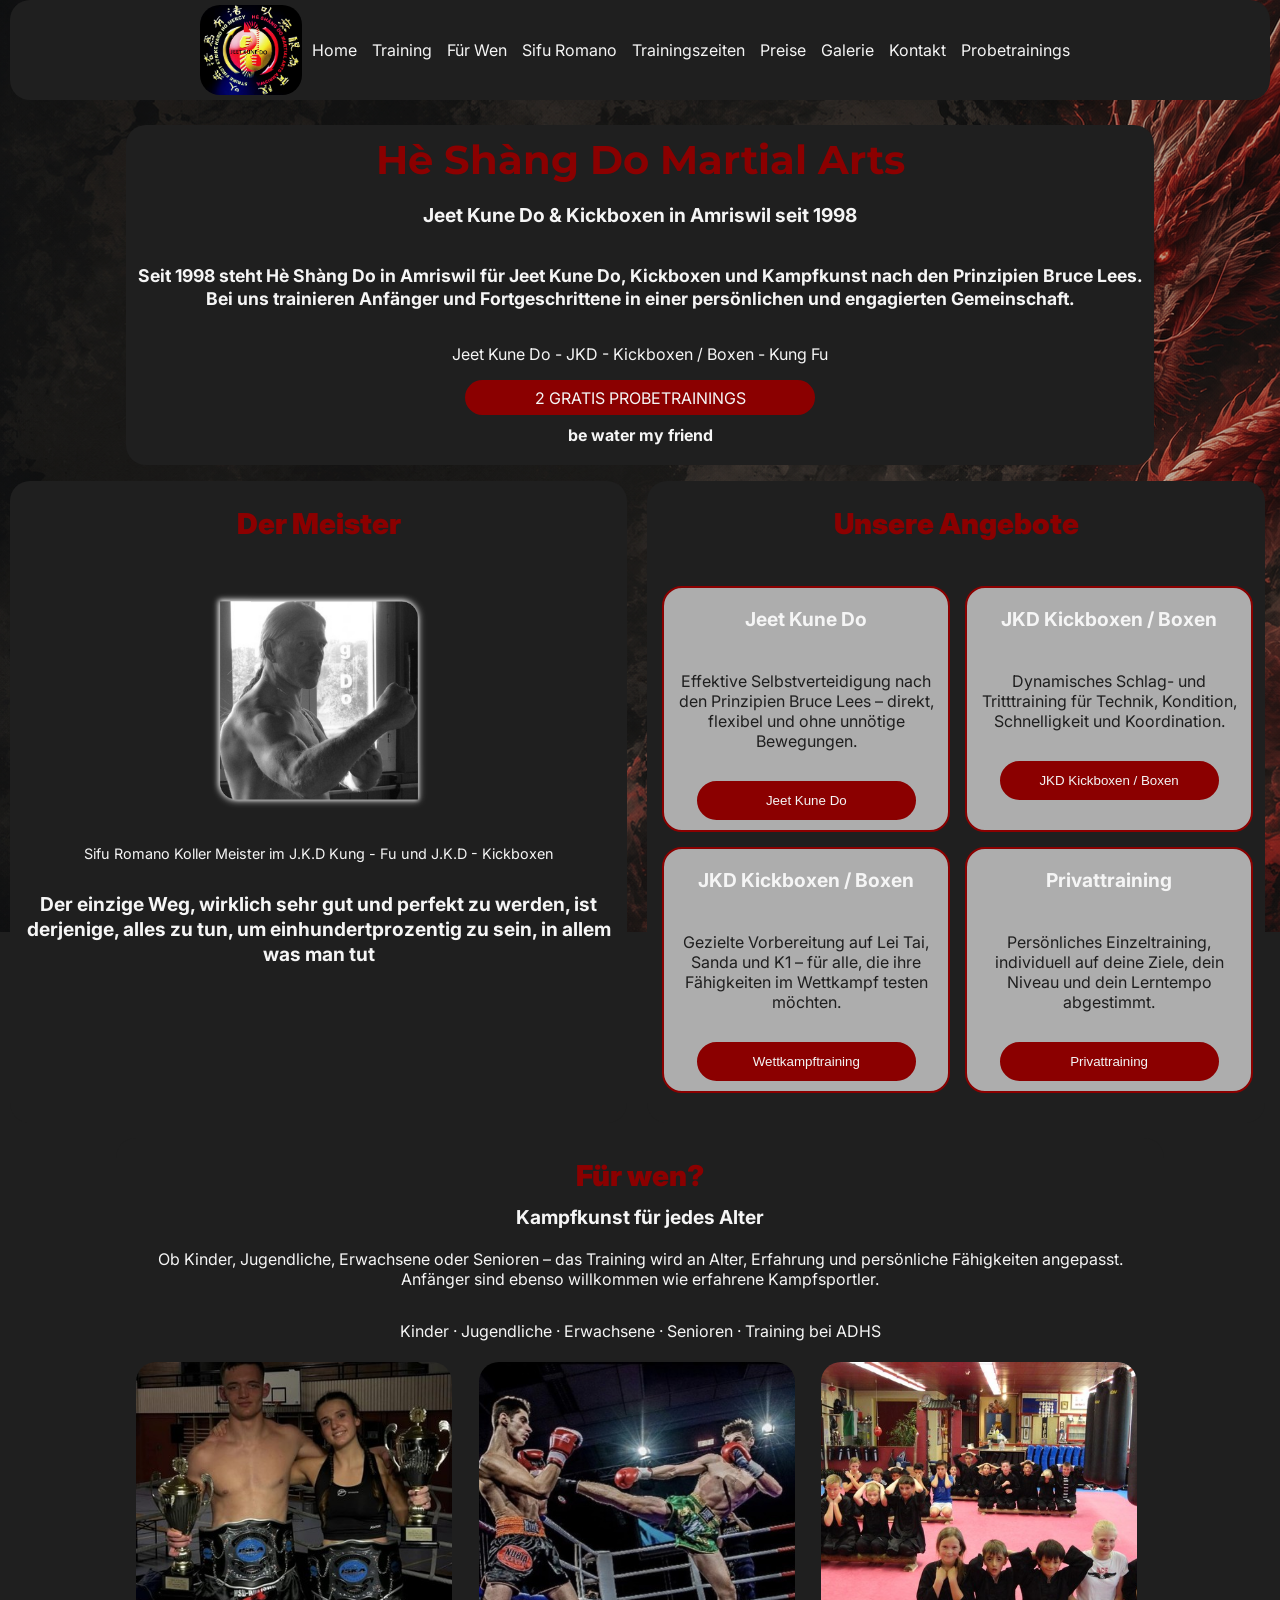
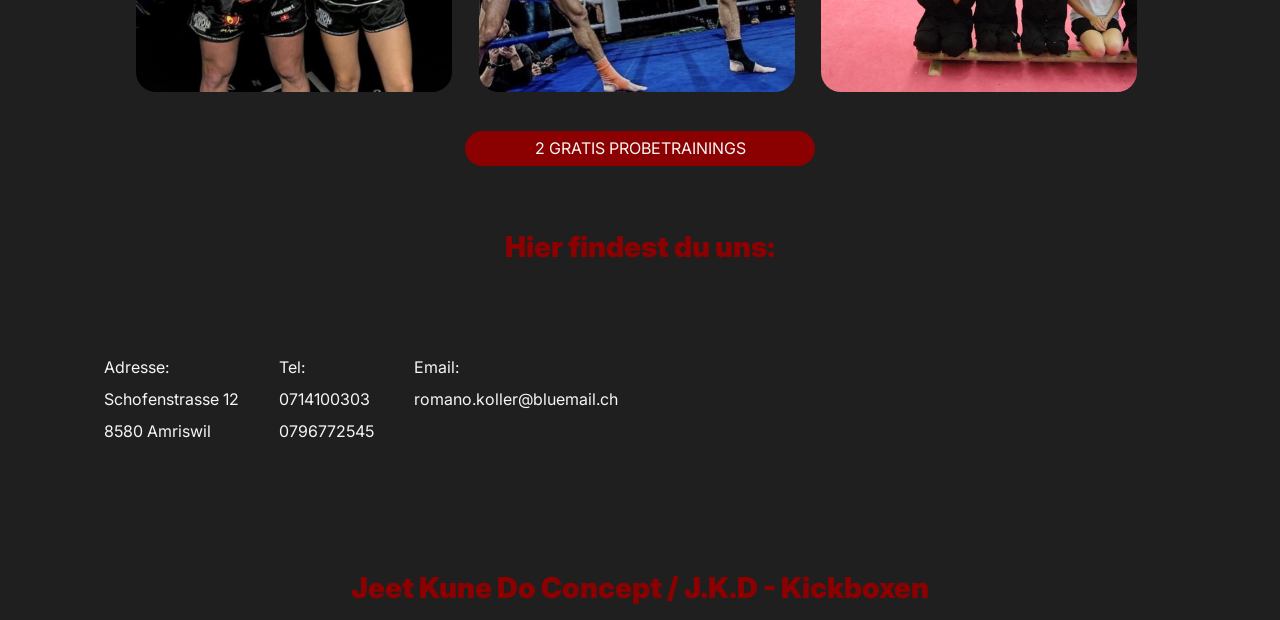
==== index.html @ 2250631b "fixed the z-axis alignement of the mobile version" ====
<!DOCTYPE html>
<html lang="de">
<head>
  <meta charset="UTF-8">
  <meta name="viewport" content="width=device-width, initial-scale=1.0">
  <title>Hè Shàng Do Martial Arts</title>

  <link rel="preconnect" href="https://fonts.googleapis.com">
  <link rel="preconnect" href="https://fonts.gstatic.com" crossorigin>
  <link
    href="https://fonts.googleapis.com/css2?family=Inter:wght@400;500;600&family=Montserrat:wght@500;600;700&display=swap"
    rel="stylesheet"
  >
  <link rel="stylesheet" href="styles/desktop/hero-section-desktop.css">
 
  <link rel="stylesheet" href="styles/desktop/nav-section-desktop.css">
  <link rel="stylesheet" href="styles/general.css">
  <link rel="stylesheet" href="styles/desktop/sifu-angebote-section-desktop.css">
  <link rel="stylesheet" href="styles/desktop/fur-wen-section-desktop.css">
  <link rel="stylesheet" href="styles/desktop/location-section-desktop.css">
  <link rel="stylesheet" href="styles/desktop/footer-section-desktop.css">
  <link rel="stylesheet" href="styles/mobile/mobileSifuAngeboteSection.css">
  <link rel="stylesheet" href="styles/mobile/mobileFurWenSection.css">
   <link rel="stylesheet" href="styles/mobile/mobileHero.css">
  <link rel="stylesheet" href="styles/mobile/mobileNav.css">

</head>
<body>

  <img class="body-background-img" src="images/background-img-2.png">

  <header class="header"> 
    <div class="cover-header">
      <div class="logo-container">
        <img alt="Hè Shàng Do Martial Arts Logo" class="logo-img" src="images/Logo.jpeg">
      </div>
      
      <div class="nav-mobile-btn-container">
        <button class="hamburger-btn js-hamburger-btn">
        <span class="hamburger-line"></span>
        <span class="hamburger-line"></span>
        <span class="hamburger-line"></span>
        </button>
      </div>
    </div>
    
    <div class="mobile-nav-div">
      <nav class="nav-container js-nav-container">
        <ul class="list">
          <li class="li home"><a href="home" class="ancor">Home</a></li>
          <li class="li training"><a href="training" class="ancor">Training</a></li>
          <li class="li für-wen"><a href="für-wen" class="ancor">Für Wen</a></li>
          <li class="li sifu"><a href="sifu-romano" class="ancor">Sifu Romano</a></li>
          <li class="li rainingszeiten"><a href="trainingszeiten" class="ancor">Trainingszeiten</a></li>
          <li class="li preise"><a href="preise" class="ancor">Preise</a></li>
          <li class="li galerie"><a href="galerie" class="ancor">Galerie</a></li>
          <li class="li kontakt"><a href="kontakt" class="ancor">Kontakt</a></li>
          <li class="li probe"><a href="probetrainings" class="ancor">Probetrainings</a></li>
        </ul>
      </nav>
    </div>

    
  </header>

  <section class="hero-section">

    <div class="hero-intro-container hero-div">

      <h1 class="hero-name name">Hè Shàng Do Martial Arts</h1>
      <h3 class="hero-in-seit ">Jeet Kune Do & Kickboxen in Amriswil  seit 1998</h3>
      <h3 class="hero-description">Seit 1998 steht Hè Shàng Do in Amriswil für Jeet Kune Do, Kickboxen und Kampfkunst nach den Prinzipien Bruce Lees. Bei uns trainieren Anfänger und Fortgeschrittene in einer persönlichen und engagierten Gemeinschaft.</h3>
      <p class="angeboten-list">
        Jeet Kune Do - JKD - Kickboxen / Boxen - Kung Fu 
      </p>
    
      <div class="hero-btn-container">
        <button class="hero-cta-btn">2 GRATIS PROBETRAININGS</button>
        <h4 class="hero-be-water">be water my friend</h4>
      </div>
    </div>
   </section>

   <section class="sifu-angebote-section">

      <div class="sifu-intro-container grid-container">
        <h2>Der Meister</h2>

        <img class="trainer-img" alt="Sifu Romano Bild" src="images/sifu-romano.jpeg">
        <legend class="sifu-intro-legend">Sifu Romano Koller Meister im J.K.D Kung - Fu und J.K.D - Kickboxen</legend>

        <h3 class="sifu-kleine-satz">Der einzige Weg, wirklich sehr gut und perfekt zu werden, ist derjenige, alles zu tun, um einhundertprozentig zu sein, in allem was man tut</h3>
      </div>

      <div class="angebote-container grid-container">
        <h2>Unsere Angebote</h2>

        <div class="optionen-container">

          <div class="p-optionen">
            <h3 class="optionen-title">Jeet Kune Do</h3>
            <p class="optionen-text">Effektive Selbstverteidigung nach den Prinzipien Bruce Lees – direkt, flexibel und ohne unnötige Bewegungen.</p>
            <button class="button-optionen" >Jeet Kune Do</button>
          </div>

          <div class="p-optionen">
            <h3 class="optionen-title">JKD Kickboxen / Boxen</h3>
            <p class="optionen-text">Dynamisches Schlag- und Tritttraining für Technik, Kondition, Schnelligkeit und Koordination.</p>
            <button class="button-optionen">JKD Kickboxen / Boxen</button>
          </div>

          <div class="p-optionen">
            <h3 class="optionen-title">JKD Kickboxen / Boxen</h3>
            <p class="optionen-text">Gezielte Vorbereitung auf Lei Tai, Sanda und K1 – für alle, die ihre Fähigkeiten im Wettkampf testen möchten.</p>
            <button class="button-optionen">Wettkampftraining</button>
          </div>

          <div class="p-optionen">
            <h3 class="optionen-title">Privattraining</h3>
            <p class="optionen-text">Persönliches Einzeltraining, individuell auf deine Ziele, dein Niveau und dein Lerntempo abgestimmt.</p>
            <button class="button-optionen">Privattraining</button>
          </div>
          
        </div>
      </div>

  </section>
    
  <section class="fur-wen-section">
    
    <div class="fur-wen-container">
      <h2 class="fur-wen-title">Für wen?</h2>
      <h3 class="h3-furwen">Kampfkunst für jedes Alter</h3>
      <p>Ob Kinder, Jugendliche, Erwachsene oder Senioren – das Training wird an Alter, Erfahrung und persönliche Fähigkeiten angepasst. Anfänger sind ebenso willkommen wie erfahrene Kampfsportler.</p>
      <p>Kinder · Jugendliche · Erwachsene · Senioren · Training bei ADHS</p>
      <div class="img-example-container">
        <img alt="Gewinner der Jugendmeisterschaften der Mädchen und Jungen" class="ex-img" src="images/jugendlich-wettkapf.jpeg">
        <img alt="" class="ex-img" src="images/lernende-kick.jpeg">
        <img class="ex-img" src="images/kindern-klass.jpeg">
      </div>
       
      <button class="hero-cta-btn">2 GRATIS PROBETRAININGS</button>
    </div>
  </section>

  <section class="kontakt-ort-section">
    <div class="title-location-container">
      <h2>Hier findest du uns:</h2>
    </div>

    <div class="grid-location">
      <!--
      <div class="logo-container-adress">
        <img alt="Hè Shàng Do Martial Arts Logo" class="logo-img-adress" src="images/Logo.jpeg">
      </div>
      <button class="hero-cta-btn">2 GRATIS PROBETRAININGS</button>
    -->
      <div class="kontakt-adress">

        

        <div class="text-info-container"> 
          <p class="info-text">Adresse: <br>Schofenstrasse 12 <br>
          8580 Amriswil</p>
          <p class="info-text">Tel: <br>
            0714100303 <br>
            0796772545
          </p>
          <p class="info-text">
            Email: <br>
            romano.koller@bluemail.ch
          </p>
        </div>  
      </div>

      <div class="link-location-container">
        <iframe src="https://www.google.com/maps/embed?pb=!1m18!1m12!1m3!1d2693.077364685348!2d9.272204311940785!3d47.54682299198337!2m3!1f0!2f0!3f0!3m2!1i1024!2i768!4f13.1!3m3!1m2!1s0x479afb52cc2d8101%3A0xd5c145a512dd1a2a!2zSMOpIFNow6BuZyBEbw!5e0!3m2!1spt-BR!2sch!4v1788101565992!5m2!1spt-BR!2sch" width="350" height="200" style="border:0;" allowfullscreen="" loading="lazy" referrerpolicy="strict-origin-when-cross-origin"></iframe>
      </div>      
    </div>
  </section>
  
  <footer class="footer-section">
    <div class="footer-text-container">
      <h2>Jeet Kune Do Concept / J.K.D - Kickboxen </h2>
    </div>
  </footer>


  <script src="javaScript/heShangDo.js"></script>
</body>
</html>
---- styles/desktop/hero-section-desktop.css ----
@media(min-width:1024px){
  .hero-section{
    position: relative;
    z-index: 1000;
    color: whitesmoke;
    background-color: transparent;
    margin-top: 2%;
    display: flex;
    flex-direction: column;
    gap:20px;
    align-items: center; 
  }

  .hero-div{
    display: flex;
    flex-direction: column;
    align-items: center;
    background-color: rgb(31, 31, 31);
    border-radius: 20px;
    padding: 10px;
    width: 80%;
  }

  .hero-description{
    font-size: 1.1rem;
  }

  .hero-btn-container{
    display: flex;
    flex-direction: column;
    align-items: center;
    margin: 0;
    padding: 0;
  }

  .hero-cta-btn{
    height: 35px;
    width: 350px;
    border-radius: 20px;
    border:none;
    background-color: darkred;
    color: whitesmoke;
    font-family: "Inter", sans-serif;
    font-size: 1rem;
    cursor:pointer;
  }

  .hero-cta-btn:hover{
    cursor: pointer;
  }
  .hero-be-water{
    color: whitesmoke;
    font-family: "Inter", sans-serif;
    font-size: 1rem;
    text-align: center;
    margin: 0;
    padding: 0;
    margin: 10px 0;
  }
}
---- styles/desktop/nav-section-desktop.css ----
@media(min-width:1024px){
  .header{
    display: flex;
    flex-direction: row;
    align-items: center;
    justify-content: center;
    z-index: 1000;
    position: relative;
    top:0;
    right: 0;
    left:0;
    height: 100px;
    background-color: rgb(31, 31, 31);
    padding: 0 0;
    border-radius: 20px;
  }

  .logo-container{
    width: auto;
    height: 90px;
  } 
  
  .logo-img{
    object-fit: cover;
    max-height: 100%;
    border-radius: 20px;
    width:100%;
  }

  .nav-container{
    display: flex;
    flex-direction: row;
    width:max-content;
    height:100%;
    margin: 0;
    padding: 0;
    border-radius: 20px;
  }

  .list{
    display: flex;
    flex-direction: row;
    align-items: center;
    justify-content: center;
    width: max-content;
    height: 100%;
    gap: 15px;
    list-style: none;
    margin: 0 10px;
    padding: 0;
     
  }

  .li .ancor{
    text-decoration: none;
    color: whitesmoke;
    font-family: "Inter", sans-serif;
    margin: 0;
    padding: 0;
    text-align: center;
  }

  .nav-mobile-btn-container{
    display: none;
  }
}
---- styles/general.css ----
@media(min-width:1024px){
  body{
    padding:0 10px;
  }
}

@media(max-width:767px){
  body{
    display: flex;
    flex-direction: column;
    align-items: center;
    padding:0 5px;
  }
}



body{
  box-sizing: border-box;
  margin: 0;
  background-color: rgb(31, 31, 31);  
}


.body-background-img{
  position:fixed;
  top:0px;
  bottom:0;
  right: 0;
  left:0;
  object-fit:cover;
  opacity: 0.7;
  lighting-color: black;

}

h1{
  color: darkred;
  margin:0;
  font-family: "Montserrat", sans-serif;
  font-size: 2.5rem;
}

h2{
  color: darkred;
  font-family: "Inter", sans-serif;
  font-size: 1.8rem;
  text-align: center;
  font-weight: 900;
  margin: 15px;
}

h3{
  color: whitesmoke;
  font-family: "Inter", sans-serif;
  font-size: 1.2rem;
  text-align: center;
  line-height: 1.3;
}

h4{
  color: whitesmoke;
  font-family: "Inter", sans-serif;
  font-size: 1.2rem;
   text-align: center;
}

p{
  color: whitesmoke;
  font-family: "Inter", sans-serif;
  font-size: 1rem;
  text-align: center;
}
---- styles/desktop/sifu-angebote-section-desktop.css ----
@media(min-width:1024px){
    .sifu-angebote-section{
    position: relative;
    z-index: 1000;
    color: whitesmoke;
    background-color: transparent;
    margin-top: 2%;
    display: grid;
    grid-template-columns: 49% 49%;
    gap:20px;
    align-items: center;
  }

  .grid-container{
    display: flex;
    flex-direction: column;
    align-items: center;
    justify-content: start;
    gap:30px;
    background-color: rgb(31, 31, 31);
    border-radius: 20px;
    padding: 10px 15px;
    width: auto;
    height: 100%;
  }

  .trainer-img{
    object-fit: cover;
    width: 39%;
    height: auto;
    margin: 0;
  }

  .sifu-intro-legend{
    color: whitesmoke;
    font-family: "Inter", sans-serif;
    font-size: 0.9rem;
    margin: 0;
  }

  .optionen-container{
    display: grid;
    grid-template-columns: 49% 49%;
    grid-template-rows:  auto auto;
    justify-content: space-between;
    align-content: center;
    gap:15px;
  }
  
  .p-optionen{
    display: flex;
    flex-direction: column;
    align-items: center;
    height: auto;
    font-family: "Inter", sans-serif;
    background-color: rgba(245, 245, 245, 0.668);
    border: 2px solid darkred;
    border-radius: 20px;
    padding: 0 5px;
  }

  .button-optionen{
    cursor:pointer;
    padding: 10px;
    border: 2px solid darkred;
    background-color: darkred;
    color:whitesmoke;
    border-radius: 20px;
    width:80%;
    margin: 10px 0;
  }

  .optionen-text{
    text-align:center;
    color: rgb(31, 31, 31);
    padding:15px 0;
    margin: 5px 0;
  }
  .sifu-kleine-satz{
    margin: 0;
  }

}
---- styles/desktop/fur-wen-section-desktop.css ----
@media(min-width:1024px){
  .fur-wen-section{
    position: relative;
    z-index: 1000;
    color: whitesmoke;
    background-color: transparent;
    margin-top: 2%;
    display: flex;
    flex-direction: column;
    gap:20px;
    align-items: center; 
  }

  .fur-wen-container{
    display: flex;
    flex-direction: column;
    align-items: center;
    background-color: rgb(31, 31, 31);
    border-radius: 20px;
    padding: 20px;
    width: 80%
  }
  .fur-wen-title{
    margin: 0 0 10px 0;
  }

  .h3-furwen{
    line-height: 1;
    margin: 5px;
  }

  .img-example-container{
    display: grid;
    grid-template-columns: 33% 33% 33%;
    width: 100%;
    height: max-content;
    gap: 10px;
    margin-bottom: -20px;
    margin-top: 5px;
  }

  .ex-img{
    width: 95%;
    height: 85%;
    object-fit:cover;
    border: none;
    border-radius: 20px;
    align-content: center;
  }
}
---- styles/desktop/location-section-desktop.css ----
@media(min-width: 1024px){
  .kontakt-ort-section{
    position: relative;
    z-index: 1000;
    color: whitesmoke;
    margin: 1.5% 0;
    gap:20px;
    background-color: rgb(31, 31, 31); 
    border-radius: 20px;
    height: fit-content;
    padding: 10px;
  }

  .title-location-container{
    margin: 10px;
    
  }

  .grid-location{
    display: grid;
    grid-template-columns:  55% 45%;
    align-items: center;
    justify-items: center;
  }

  .link-location-container{
    display: flex;
    flex-direction: column;
    align-items: center;
    justify-content: center;
    padding: 20px;
  }

  .kontakt-adress{
    display: flex;
    flex-direction: row;
    background-color: rgb(31, 31, 31);
    border-radius: 20px;
    /*padding: 20px;*/
    gap:30px;
    line-height: 2.0;
  }

  .text-info-container{
    display: grid;
    grid-template-columns: auto auto auto;
    gap: 40px
  }
/*
  .logo-container-adress{
    width: 250px;
    height: 250px;
  }
    */
  /*
  .logo-img-adress{
    object-fit: cover;
    max-height: 100%;
    border-radius: 20px;
    max-width:100%;
  }
    */
  .info-text{
    text-align: start;
  }
}
---- styles/desktop/footer-section-desktop.css ----
@media(min-width:1024px){
  .footer-section{
    position: relative;
    z-index: 1000;
    background-color: rgb(31, 31, 31);
    margin-top: 2%;
    display: flex;
    flex-direction: column;
    align-items: center;
    justify-content: center;     
    border-top-left-radius: 20px; 
    border-top-right-radius: 20px; 
    width: 100%;
  }
}
---- styles/mobile/mobileFurWenSection.css ----
@media(max-width:767px){
  
  .fur-wen-section{
    /*position: relative;*/
   /* z-index: 1000;*/
    color: whitesmoke;
    background-color: transparent;
    margin-top: 2%;
    display: flex;
    flex-direction: column;
    gap:20px;
    align-items: center; 
  }

  .fur-wen-container{
    display: flex;
    flex-direction: column;
    align-items: center;
    background-color: rgb(31, 31, 31);
    border-radius: 20px;
    padding: 20px;
    width: 80%
  }
  .fur-wen-title{
    margin: 0 0 10px 0;
  }

  .h3-furwen{
    line-height: 1;
    margin: 5px;
  }
   .img-example-container{
    display: grid;
    grid-template-columns: 33% 33% 33%;
    width: 100%;
    height: max-content;
    gap: 10px;
    margin-bottom: -20px;
    margin-top: 5px;
  }

  .ex-img{
    width: 95%;
    height: 85%;
    object-fit:cover;
    border: none;
    border-radius: 20px;
    align-content: center;
  }
}
---- styles/mobile/mobileHero.css ----
@media(max-width:767px){
  .hero-section{
    position: relative;
    z-index: 1;
    background-color: transparent;
    margin-top: 4%;
    display: flex;
    flex-direction: column;
    align-items: center;
  }

  .hero-div{
    display: flex;
    flex-direction: column;
    align-items: center;
    background-color: rgb(31, 31, 31);
    border-radius: 20px;
    padding: 20px 10px;
    width: 85%;
    height: auto;
  }

  .hero-name{
    font-size: 2rem;
    text-align: center;
  }

  .hero-description{
    font-size: 1.1rem;
  }

  .hero-btn-container{
    display: flex;
    flex-direction: column;
    align-items: center;
    margin: 0;
    padding: 0;
    height: auto;
    width: 85%;
  }

  .hero-cta-btn{
    width:100%;
    height:100%;
    border-radius: 20px;
    border:none;
    background-color: darkred;
    color: whitesmoke;
    font-family: "Inter", sans-serif;
    font-size: 1rem;
    cursor:pointer;
    padding: 3%;
  }

  .hero-be-water{
    color: whitesmoke;
    font-family: "Inter", sans-serif;
    font-size: 1rem;
    text-align: center;
    margin: 0;
    padding: 0;
    margin: 10px 0;
  }

}
---- styles/mobile/mobileNav.css ----
@media(max-width:767px){
  .header{
    position: relative;
    z-index: 2;
    height: 90px;
    width:100%;

  }
  .cover-header{
    display: flex;
    flex-direction: row;
    align-items: center;
    justify-content: space-between;
    position: relative;
    height: 100%;
    background-color: rgb(31, 31, 31);
    padding: 0 10px;
    border-radius: 20px;
  }

  .logo-container{
    width: auto;
    height: 90%;
    padding: 10px 5px;
    background-color: rgb(31, 31, 31);
    padding: 0;
    border-radius: 20px;
  }
  
  
  .logo-img{
    object-fit: cover;
    max-height: 100%;
    border-radius: 20px;
    width:100%;
  }

  .mobile-nav-div{
    display: none;
  }

  /*

  .mobile-nav-div{
    position:fixed;
    top:0;
    right: 0;
    left:0;
    bottom: 0;
    background-color: rgb(31, 31, 31);
  }
 
*/ 
  .nav-container{
    position: relative;
    top:80px; 
  }
  
  
  .list{
 
    display: flex;
    flex-direction: column;
    align-items: center;
    justify-content: space-evenly;
    height: 100%;
    gap: 30px;
    list-style: none;
    padding: 0;
  }

  .li .ancor{
    text-decoration: none;
    color: whitesmoke;
    font-family: "Inter", sans-serif;

    text-align: center;
    font-size: 20px;
    font-weight: 600;
  }

  .nav-mobile-btn-container{
    position: relative;
    z-index: 2;
    width:40px;
    height: 40px;
    background-color: transparent;
    margin: 0px;
  }
  .hamburger-btn{
    display: flex;
    flex-direction: column;
    align-items: center;
    justify-content: center;
    width:100%;
    height: 100%;
    background-color: transparent;
    border: none;
    gap:5px
  }

  .hamburger-line{
    display: block;
    width:80%;
    height: 1px;
    background-color: whitesmoke;
    padding: 1px;
  
  }
    
}
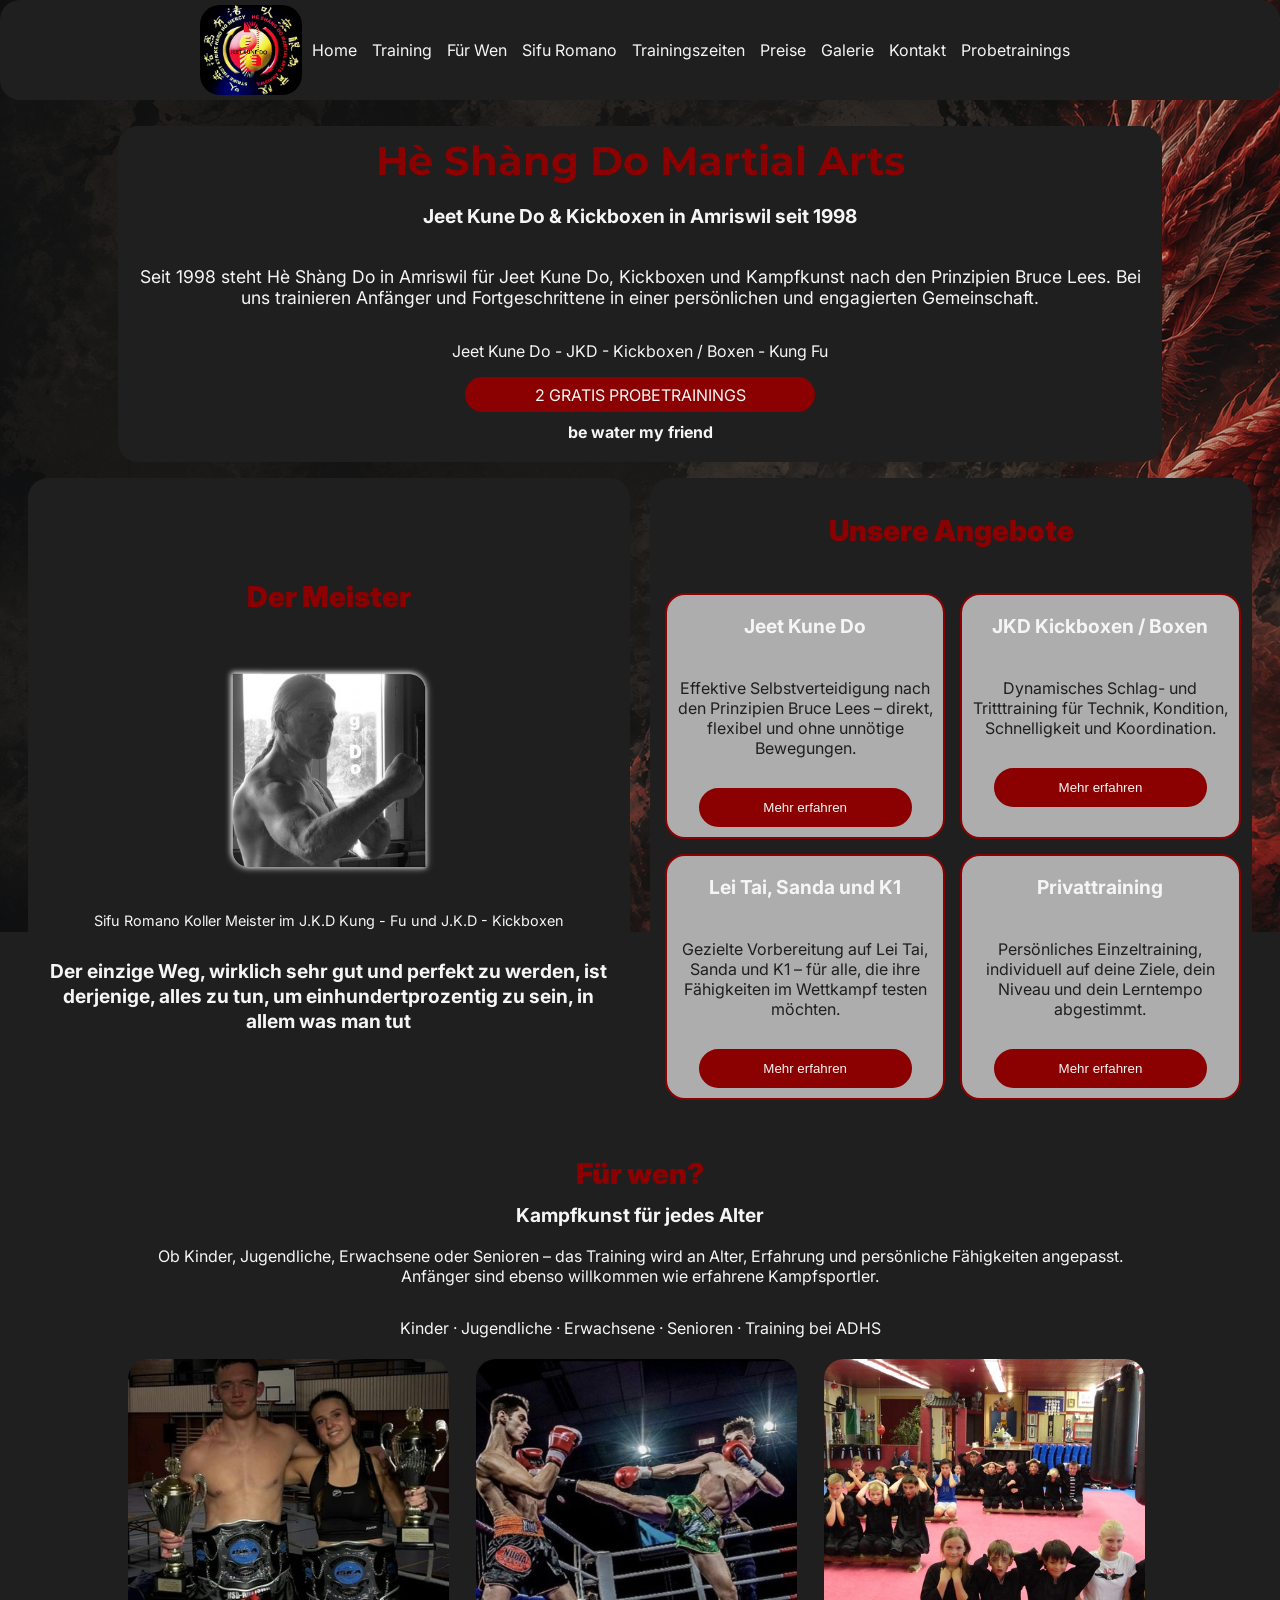
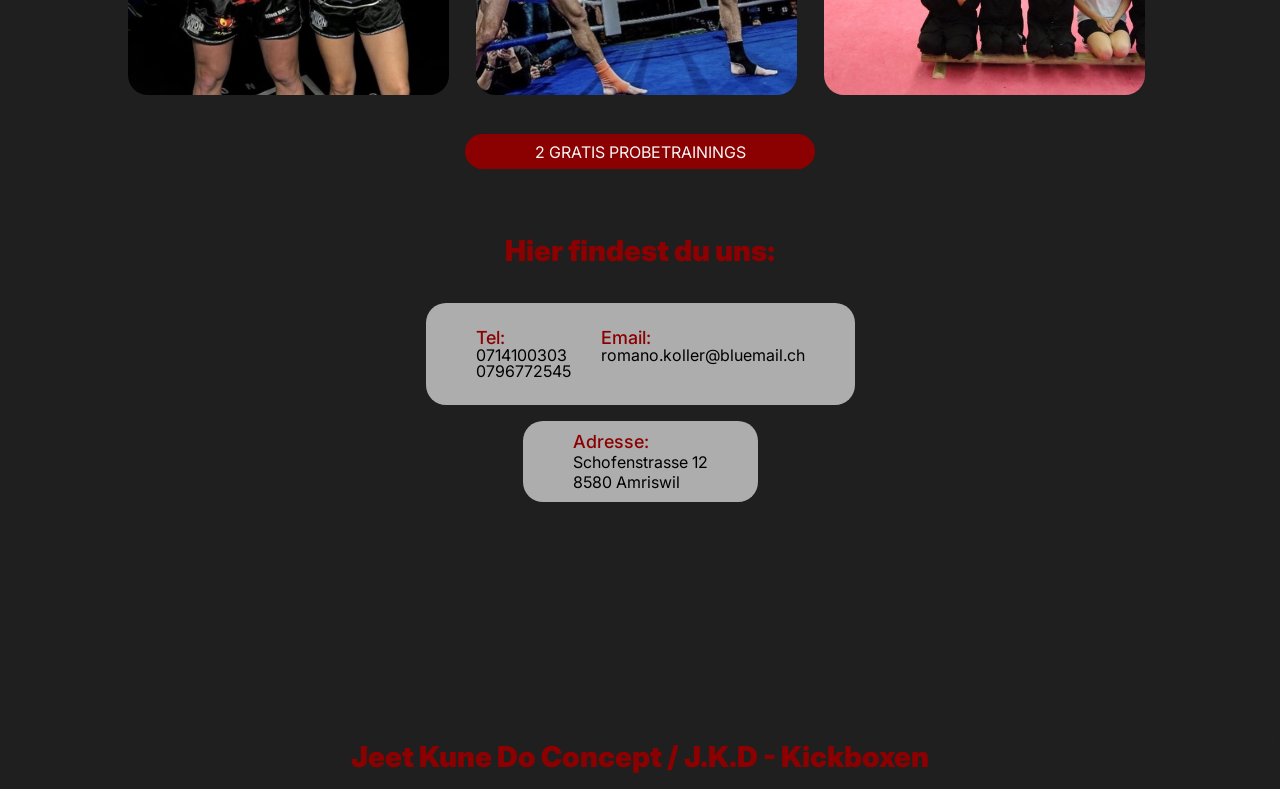
==== commit 63ccfd08: "mobile home page in static form at 90%. and desktop at 85%" ====
--- a/index.html
+++ b/index.html
@@ -23,6 +23,8 @@
   <link rel="stylesheet" href="styles/mobile/mobileFurWenSection.css">
    <link rel="stylesheet" href="styles/mobile/mobileHero.css">
   <link rel="stylesheet" href="styles/mobile/mobileNav.css">
+  <link rel="stylesheet" href="styles/mobile/mobileLocationSection.css">
+  <link rel="stylesheet" href="styles/mobile/mobileFooterSection.css">
 
 </head>
 <body>
@@ -69,7 +71,7 @@
 
       <h1 class="hero-name name">Hè Shàng Do Martial Arts</h1>
       <h3 class="hero-in-seit ">Jeet Kune Do & Kickboxen in Amriswil  seit 1998</h3>
-      <h3 class="hero-description">Seit 1998 steht Hè Shàng Do in Amriswil für Jeet Kune Do, Kickboxen und Kampfkunst nach den Prinzipien Bruce Lees. Bei uns trainieren Anfänger und Fortgeschrittene in einer persönlichen und engagierten Gemeinschaft.</h3>
+      <p class="hero-description">Seit 1998 steht Hè Shàng Do in Amriswil für Jeet Kune Do, Kickboxen und Kampfkunst nach den Prinzipien Bruce Lees. Bei uns trainieren Anfänger und Fortgeschrittene in einer persönlichen und engagierten Gemeinschaft.</p>
       <p class="angeboten-list">
         Jeet Kune Do - JKD - Kickboxen / Boxen - Kung Fu 
       </p>
@@ -84,7 +86,7 @@
    <section class="sifu-angebote-section">
 
       <div class="sifu-intro-container grid-container">
-        <h2>Der Meister</h2>
+        <h2 class="sifu-name">Der Meister</h2>
 
         <img class="trainer-img" alt="Sifu Romano Bild" src="images/sifu-romano.jpeg">
         <legend class="sifu-intro-legend">Sifu Romano Koller Meister im J.K.D Kung - Fu und J.K.D - Kickboxen</legend>
@@ -100,25 +102,25 @@
           <div class="p-optionen">
             <h3 class="optionen-title">Jeet Kune Do</h3>
             <p class="optionen-text">Effektive Selbstverteidigung nach den Prinzipien Bruce Lees – direkt, flexibel und ohne unnötige Bewegungen.</p>
-            <button class="button-optionen" >Jeet Kune Do</button>
+            <button class="button-optionen" >Mehr erfahren</button>
           </div>
 
           <div class="p-optionen">
             <h3 class="optionen-title">JKD Kickboxen / Boxen</h3>
             <p class="optionen-text">Dynamisches Schlag- und Tritttraining für Technik, Kondition, Schnelligkeit und Koordination.</p>
-            <button class="button-optionen">JKD Kickboxen / Boxen</button>
+            <button class="button-optionen">Mehr erfahren</button>
           </div>
 
           <div class="p-optionen">
-            <h3 class="optionen-title">JKD Kickboxen / Boxen</h3>
+            <h3 class="optionen-title">Lei Tai, Sanda und K1</h3>
             <p class="optionen-text">Gezielte Vorbereitung auf Lei Tai, Sanda und K1 – für alle, die ihre Fähigkeiten im Wettkampf testen möchten.</p>
-            <button class="button-optionen">Wettkampftraining</button>
+            <button class="button-optionen">Mehr erfahren</button>
           </div>
 
           <div class="p-optionen">
             <h3 class="optionen-title">Privattraining</h3>
             <p class="optionen-text">Persönliches Einzeltraining, individuell auf deine Ziele, dein Niveau und dein Lerntempo abgestimmt.</p>
-            <button class="button-optionen">Privattraining</button>
+            <button class="button-optionen">Mehr erfahren</button>
           </div>
           
         </div>
@@ -138,45 +140,34 @@
         <img alt="" class="ex-img" src="images/lernende-kick.jpeg">
         <img class="ex-img" src="images/kindern-klass.jpeg">
       </div>
-       
-      <button class="hero-cta-btn">2 GRATIS PROBETRAININGS</button>
+      
+        <button class="hero-cta-btn">2 GRATIS PROBETRAININGS</button>
     </div>
   </section>
 
   <section class="kontakt-ort-section">
+
     <div class="title-location-container">
       <h2>Hier findest du uns:</h2>
     </div>
+      
+      <div class="link-location-container">
 
-    <div class="grid-location">
-      <!--
-      <div class="logo-container-adress">
-        <img alt="Hè Shàng Do Martial Arts Logo" class="logo-img-adress" src="images/Logo.jpeg">
-      </div>
-      <button class="hero-cta-btn">2 GRATIS PROBETRAININGS</button>
-    -->
-      <div class="kontakt-adress">
-
-        
-
-        <div class="text-info-container"> 
-          <p class="info-text">Adresse: <br>Schofenstrasse 12 <br>
-          8580 Amriswil</p>
-          <p class="info-text">Tel: <br>
+        <div class="kontakt-adress">
+          
+          <p class="info-text"><span class="info-title">Tel:</span><br>
             0714100303 <br>
             0796772545
           </p>
           <p class="info-text">
-            Email: <br>
+            <span class="info-title">Email:</span> <br>
             romano.koller@bluemail.ch
           </p>
-        </div>  
       </div>
-
-      <div class="link-location-container">
-        <iframe src="https://www.google.com/maps/embed?pb=!1m18!1m12!1m3!1d2693.077364685348!2d9.272204311940785!3d47.54682299198337!2m3!1f0!2f0!3f0!3m2!1i1024!2i768!4f13.1!3m3!1m2!1s0x479afb52cc2d8101%3A0xd5c145a512dd1a2a!2zSMOpIFNow6BuZyBEbw!5e0!3m2!1spt-BR!2sch!4v1788101565992!5m2!1spt-BR!2sch" width="350" height="200" style="border:0;" allowfullscreen="" loading="lazy" referrerpolicy="strict-origin-when-cross-origin"></iframe>
+        <p class="info-text adresse"><span class="info-title">Adresse: </span> <br>Schofenstrasse 12 <br>
+          8580 Amriswil</p>
+        <iframe src="https://www.google.com/maps/embed?pb=!1m18!1m12!1m3!1d2693.077364685348!2d9.272204311940785!3d47.54682299198337!2m3!1f0!2f0!3f0!3m2!1i1024!2i768!4f13.1!3m3!1m2!1s0x479afb52cc2d8101%3A0xd5c145a512dd1a2a!2zSMOpIFNow6BuZyBEbw!5e0!3m2!1spt-BR!2sch!4v1788101565992!5m2!1spt-BR!2sch" width="100%" height="100%" style="border:0;" allowfullscreen="" loading="lazy" referrerpolicy="strict-origin-when-cross-origin"></iframe>
       </div>      
-    </div>
   </section>
   
   <footer class="footer-section">
--- a/styles/general.css
+++ b/styles/general.css
@@ -1,7 +1,8 @@
 
 @media(min-width:1024px){
   body{
-    padding:0 10px;
+    padding:0 ;
+        margin: 0;
   }
 }
 
@@ -10,7 +11,8 @@
     display: flex;
     flex-direction: column;
     align-items: center;
-    padding:0 5px;
+    padding:0;
+    margin: 0;
   }
 }
 
@@ -18,8 +20,8 @@
 
 body{
   box-sizing: border-box;
-  margin: 0;
-  background-color: rgb(31, 31, 31);  
+  background-color: rgb(31, 31, 31);
+    
 }
 
 
--- a/styles/desktop/sifu-angebote-section-desktop.css
+++ b/styles/desktop/sifu-angebote-section-desktop.css
@@ -2,20 +2,21 @@
     .sifu-angebote-section{
     position: relative;
     z-index: 1000;
-    color: whitesmoke;
     background-color: transparent;
-    margin-top: 2%;
+    margin: 2%;
     display: grid;
     grid-template-columns: 49% 49%;
     gap:20px;
     align-items: center;
+    width: 96%;
+    justify-content: center;
   }
 
   .grid-container{
     display: flex;
     flex-direction: column;
     align-items: center;
-    justify-content: start;
+    justify-content: center;
     gap:30px;
     background-color: rgb(31, 31, 31);
     border-radius: 20px;
--- a/styles/desktop/location-section-desktop.css
+++ b/styles/desktop/location-section-desktop.css
@@ -16,51 +16,40 @@
     
   }
 
-  .grid-location{
-    display: grid;
-    grid-template-columns:  55% 45%;
-    align-items: center;
-    justify-items: center;
-  }
-
   .link-location-container{
     display: flex;
     flex-direction: column;
     align-items: center;
-    justify-content: center;
+    justify-content: start;
     padding: 20px;
   }
 
   .kontakt-adress{
     display: flex;
     flex-direction: row;
-    background-color: rgb(31, 31, 31);
+    background-color: rgba(245, 245, 245, 0.668);
     border-radius: 20px;
-    /*padding: 20px;*/
+    padding: 10px 50px;
     gap:30px;
-    line-height: 2.0;
+    line-height: 1.0;
+    
   }
 
-  .text-info-container{
-    display: grid;
-    grid-template-columns: auto auto auto;
-    gap: 40px
+  .adresse{
+    background-color: rgba(245, 245, 245, 0.668);
+    border-radius: 20px;
+    padding: 10px 50px;
   }
-/*
-  .logo-container-adress{
-    width: 250px;
-    height: 250px;
+
+
+  .info-title{
+    color:darkred;
+    font-size: 18px;
+    font-weight: 500;
   }
-    */
-  /*
-  .logo-img-adress{
-    object-fit: cover;
-    max-height: 100%;
-    border-radius: 20px;
-    max-width:100%;
-  }
-    */
+
   .info-text{
     text-align: start;
+    color: black;
   }
 }
--- a/styles/mobile/mobileSifuAngeboteSection.css
+++ b/styles/mobile/mobileSifuAngeboteSection.css
@@ -0,0 +1,95 @@
+@media(max-width:767px){
+  .sifu-angebote-section{
+    position: relative;
+    background-color: transparent;
+    margin-top: 4%;
+    display: flex;
+    flex-direction: column;
+    align-items: center;
+  }
+
+  .grid-container{
+    display: flex;
+    flex-direction: column;
+    align-items: center;
+    justify-content: start;
+    gap:20px;
+    background-color: rgb(31, 31, 31);
+    border-radius: 20px;
+    padding: 10px 15px;
+    width: 85%;
+    height: 100%;
+    margin-top: 5%;
+  }
+
+  .trainer-img{
+    object-fit: cover;
+    width: 70%;
+    height: auto;
+    margin: 0;
+  }
+
+  .sifu-name{
+    margin: 0;
+  }
+
+  .sifu-intro-legend{
+    color: whitesmoke;
+    font-family: "Inter", sans-serif;
+    font-size: 0.9rem;
+    margin: 0;
+  }
+
+  .optionen-container{
+    display: grid;
+    grid-template-columns: 49% 49%;
+    grid-template-rows:  auto auto;
+    justify-content: space-between;
+    align-content: center;
+    gap:15px;
+  }
+  
+  .p-optionen{
+    display: flex;
+    flex-direction: column;
+    align-items: center;
+    justify-content: space-between;
+    height: auto;
+    font-family: "Inter", sans-serif;
+    background-color: rgba(245, 245, 245, 0.668);
+    border: 2px solid darkred;
+    border-radius: 20px;
+    padding: 0 5px;
+  }
+
+  .optionen-title{
+    margin: 8% 0 0 0;
+  }
+
+  .optionen-text{
+    margin: 0;
+  }
+
+  .button-optionen{
+    cursor:pointer;
+    padding: 5%;
+    border: 2px solid darkred;
+    background-color: darkred;
+    color:whitesmoke;
+    border-radius: 20px;
+    width:100%;
+    height: fit-content;
+    margin: 10px 0;
+  }
+
+  .optionen-text{
+    text-align:center;
+    color: rgb(31, 31, 31);
+    padding:15px 0;
+    margin: 5px 0;
+  }
+  .sifu-kleine-satz{
+    margin: 0;
+  }
+
+}
--- a/styles/mobile/mobileFurWenSection.css
+++ b/styles/mobile/mobileFurWenSection.css
@@ -1,9 +1,7 @@
 @media(max-width:767px){
   
   .fur-wen-section{
-    /*position: relative;*/
-   /* z-index: 1000;*/
-    color: whitesmoke;
+    position: relative;
     background-color: transparent;
     margin-top: 2%;
     display: flex;
@@ -21,14 +19,16 @@
     padding: 20px;
     width: 80%
   }
+
   .fur-wen-title{
-    margin: 0 0 10px 0;
+    margin: 0 0 15px 0;
   }
 
   .h3-furwen{
     line-height: 1;
     margin: 5px;
   }
+
    .img-example-container{
     display: grid;
     grid-template-columns: 33% 33% 33%;
@@ -36,7 +36,7 @@
     height: max-content;
     gap: 10px;
     margin-bottom: -20px;
-    margin-top: 5px;
+    margin: 10px 0;
   }
 
   .ex-img{
--- a/styles/mobile/mobileLocationSection.css
+++ b/styles/mobile/mobileLocationSection.css
@@ -0,0 +1,57 @@
+@media(max-width: 767px){
+  .kontakt-ort-section{
+    position: relative;
+    margin: 5% 0;
+    gap:20px;
+    background-color: rgb(31, 31, 31); 
+    border-radius: 20px;
+    padding: 5px;
+    width: 85%;
+  }
+
+  .title-location-container{
+    margin: 10px;
+    
+  }
+
+  .grid-location{
+    display: flex;
+    flex-direction: column;
+    align-items: center;
+    justify-items: center;
+    padding: 2%;
+    width: 100%;
+  }
+
+  .link-location-container{
+    display: grid;
+    grid-template-rows: auto auto;
+    align-items: center;
+    justify-content: center;
+    width:100%;
+    height:auto;
+  }
+
+  .kontakt-adress{
+    display: grid;
+    grid-template-rows: 49% 49%;
+    border-radius: 20px;
+    line-height: 2.0;
+    padding: 0;
+    width: 100%;
+    justify-content: start;
+    margin: 0;
+    height: fit-content;
+    align-items: center;
+  }
+
+  .info-text{
+    text-align: start;
+  }
+
+.info-title{
+    font-size: 20px;
+    color: darkred;
+    font-weight: 600;
+  }
+}
--- a/styles/mobile/mobileFooterSection.css
+++ b/styles/mobile/mobileFooterSection.css
@@ -0,0 +1,14 @@
+@media(max-width: 767px){
+ .footer-section{
+    position: relative;
+    z-index: 1000;
+    background-color: rgb(31, 31, 31);
+    display: flex;
+    flex-direction: column;
+    align-items: center;
+    justify-content: center;     
+    border-top-left-radius: 20px; 
+    border-top-right-radius: 20px; 
+    width: 100%;
+  }
+}
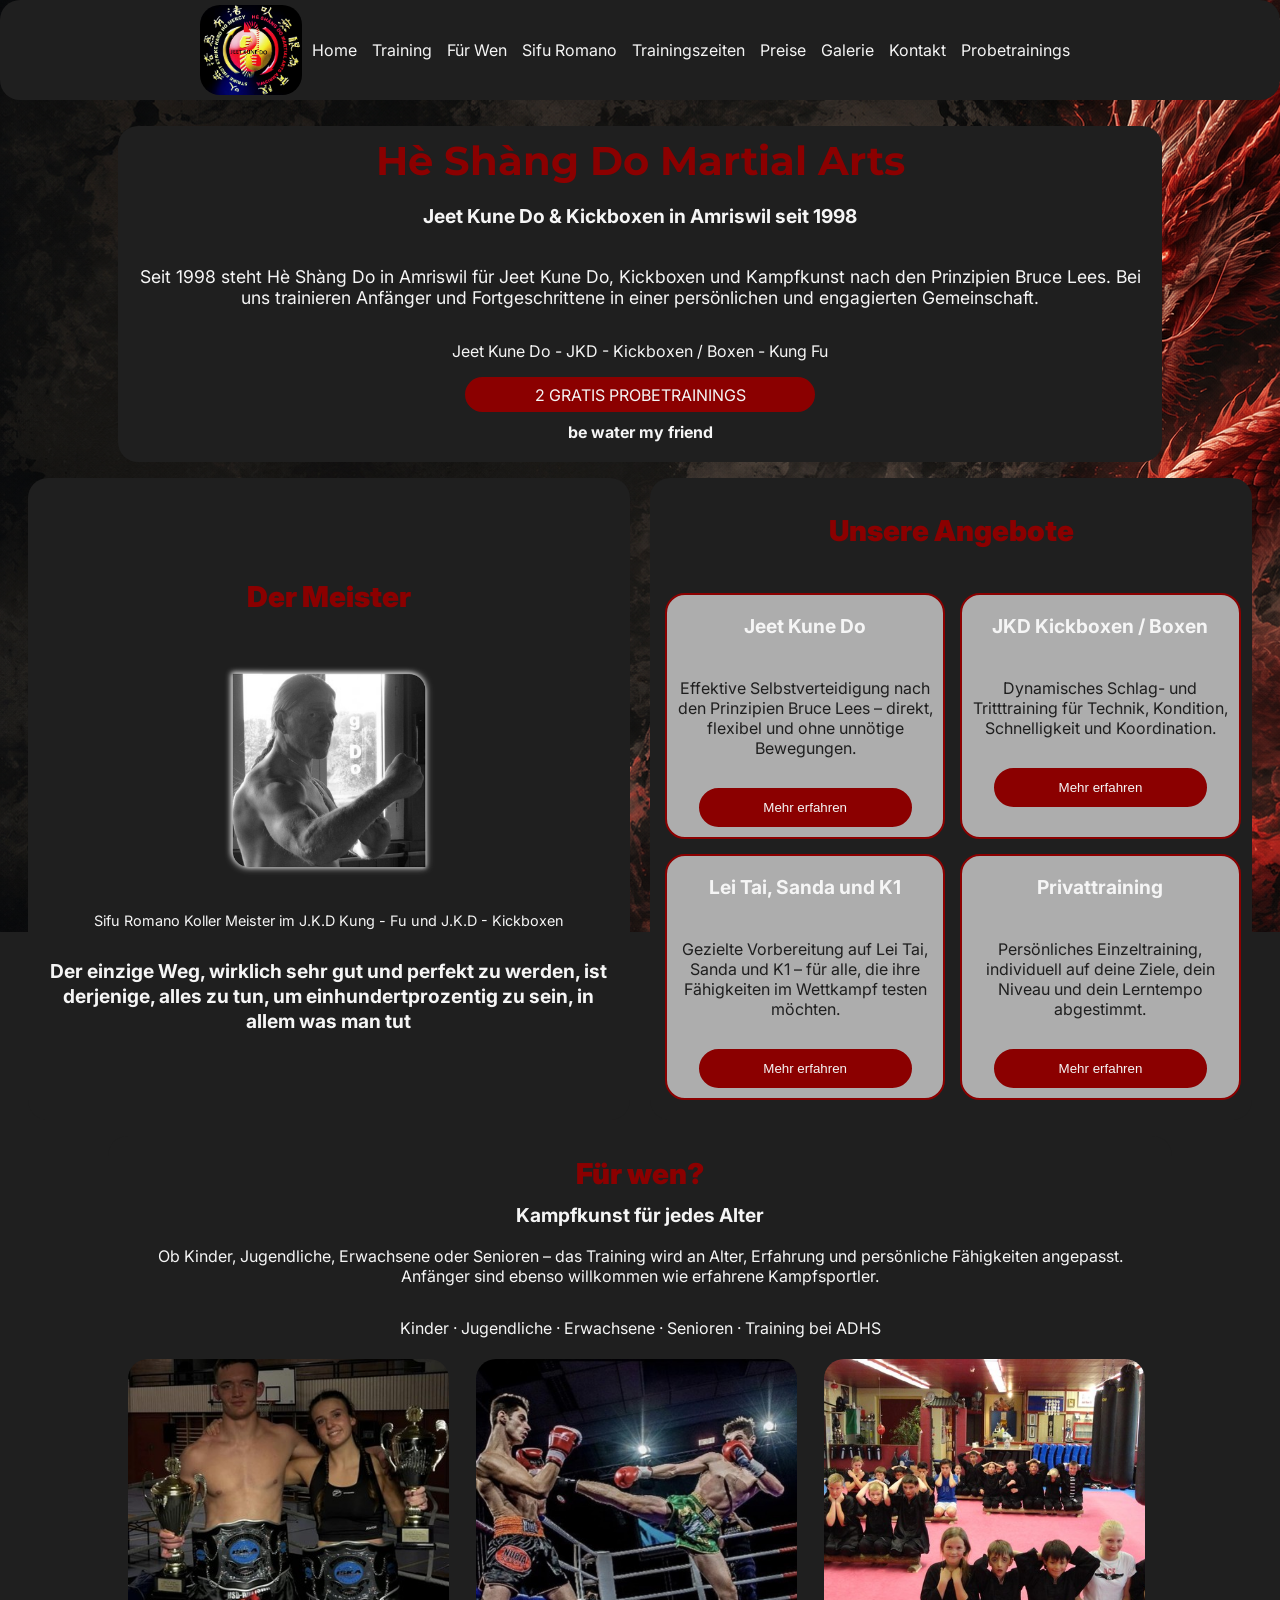
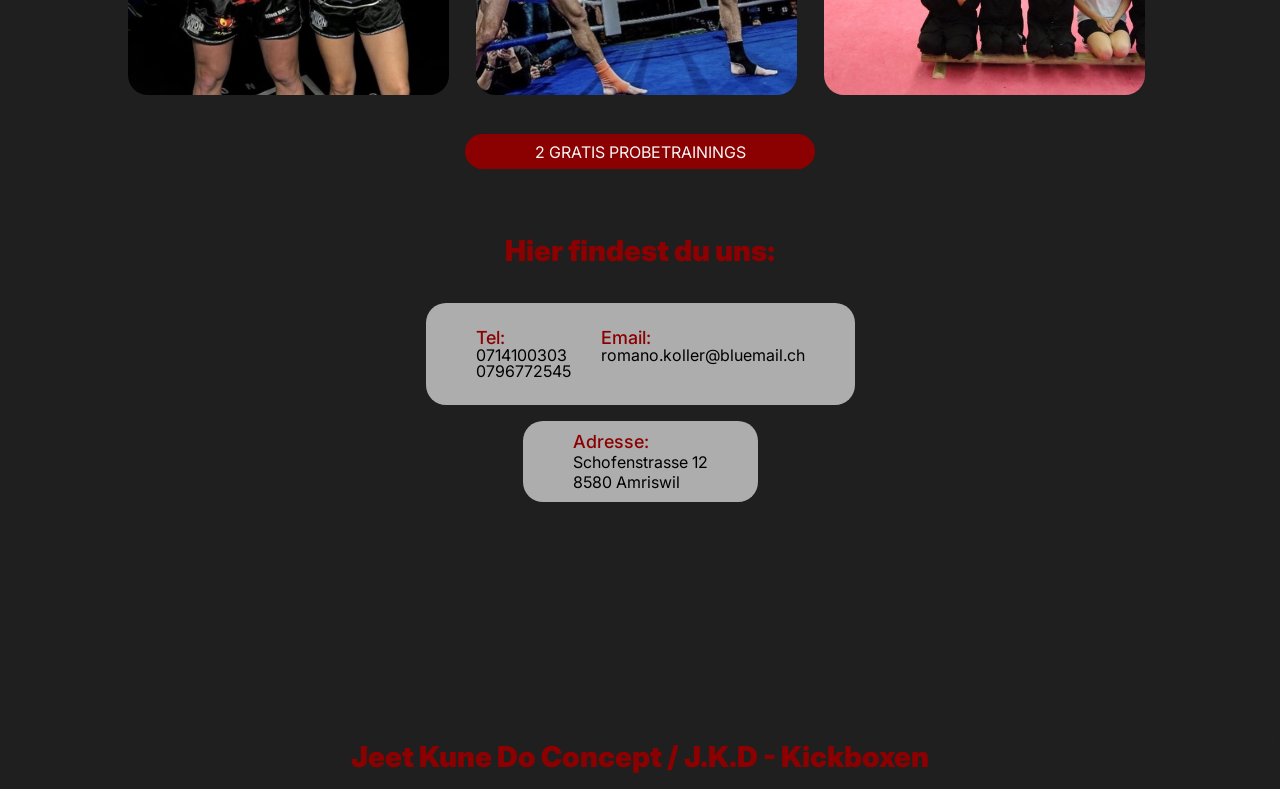
==== commit 571caeba: "hamburger btn is working, still more features to add to the btn" ====
--- a/index.html
+++ b/index.html
@@ -46,8 +46,8 @@
       </div>
     </div>
     
-    <div class="mobile-nav-div">
-      <nav class="nav-container js-nav-container">
+    <div class="js-nav-container mobile-nav-div">
+      <nav class="nav-container">
         <ul class="list">
           <li class="li home"><a href="home" class="ancor">Home</a></li>
           <li class="li training"><a href="training" class="ancor">Training</a></li>
--- a/styles/general.css
+++ b/styles/general.css
@@ -21,7 +21,6 @@
 body{
   box-sizing: border-box;
   background-color: rgb(31, 31, 31);
-    
 }
 
 
@@ -32,7 +31,7 @@
   right: 0;
   left:0;
   object-fit:cover;
-  opacity: 0.7;
+  opacity: 1;
   lighting-color: black;
 
 }
--- a/styles/mobile/mobileNav.css
+++ b/styles/mobile/mobileNav.css
@@ -20,7 +20,7 @@
   }
 
   .logo-container{
-    width: auto;
+    width: 18%;
     height: 90%;
     padding: 10px 5px;
     background-color: rgb(31, 31, 31);
@@ -40,9 +40,9 @@
     display: none;
   }
 
-  /*
+  
 
-  .mobile-nav-div{
+  .visible-mobile-nav-div{
     position:fixed;
     top:0;
     right: 0;
@@ -51,7 +51,7 @@
     background-color: rgb(31, 31, 31);
   }
  
-*/ 
+ 
   .nav-container{
     position: relative;
     top:80px; 
--- a/styles/mobile/mobileLocationSection.css
+++ b/styles/mobile/mobileLocationSection.css
@@ -47,6 +47,7 @@
 
   .info-text{
     text-align: start;
+    text-decoration: none;
   }
 
 .info-title{
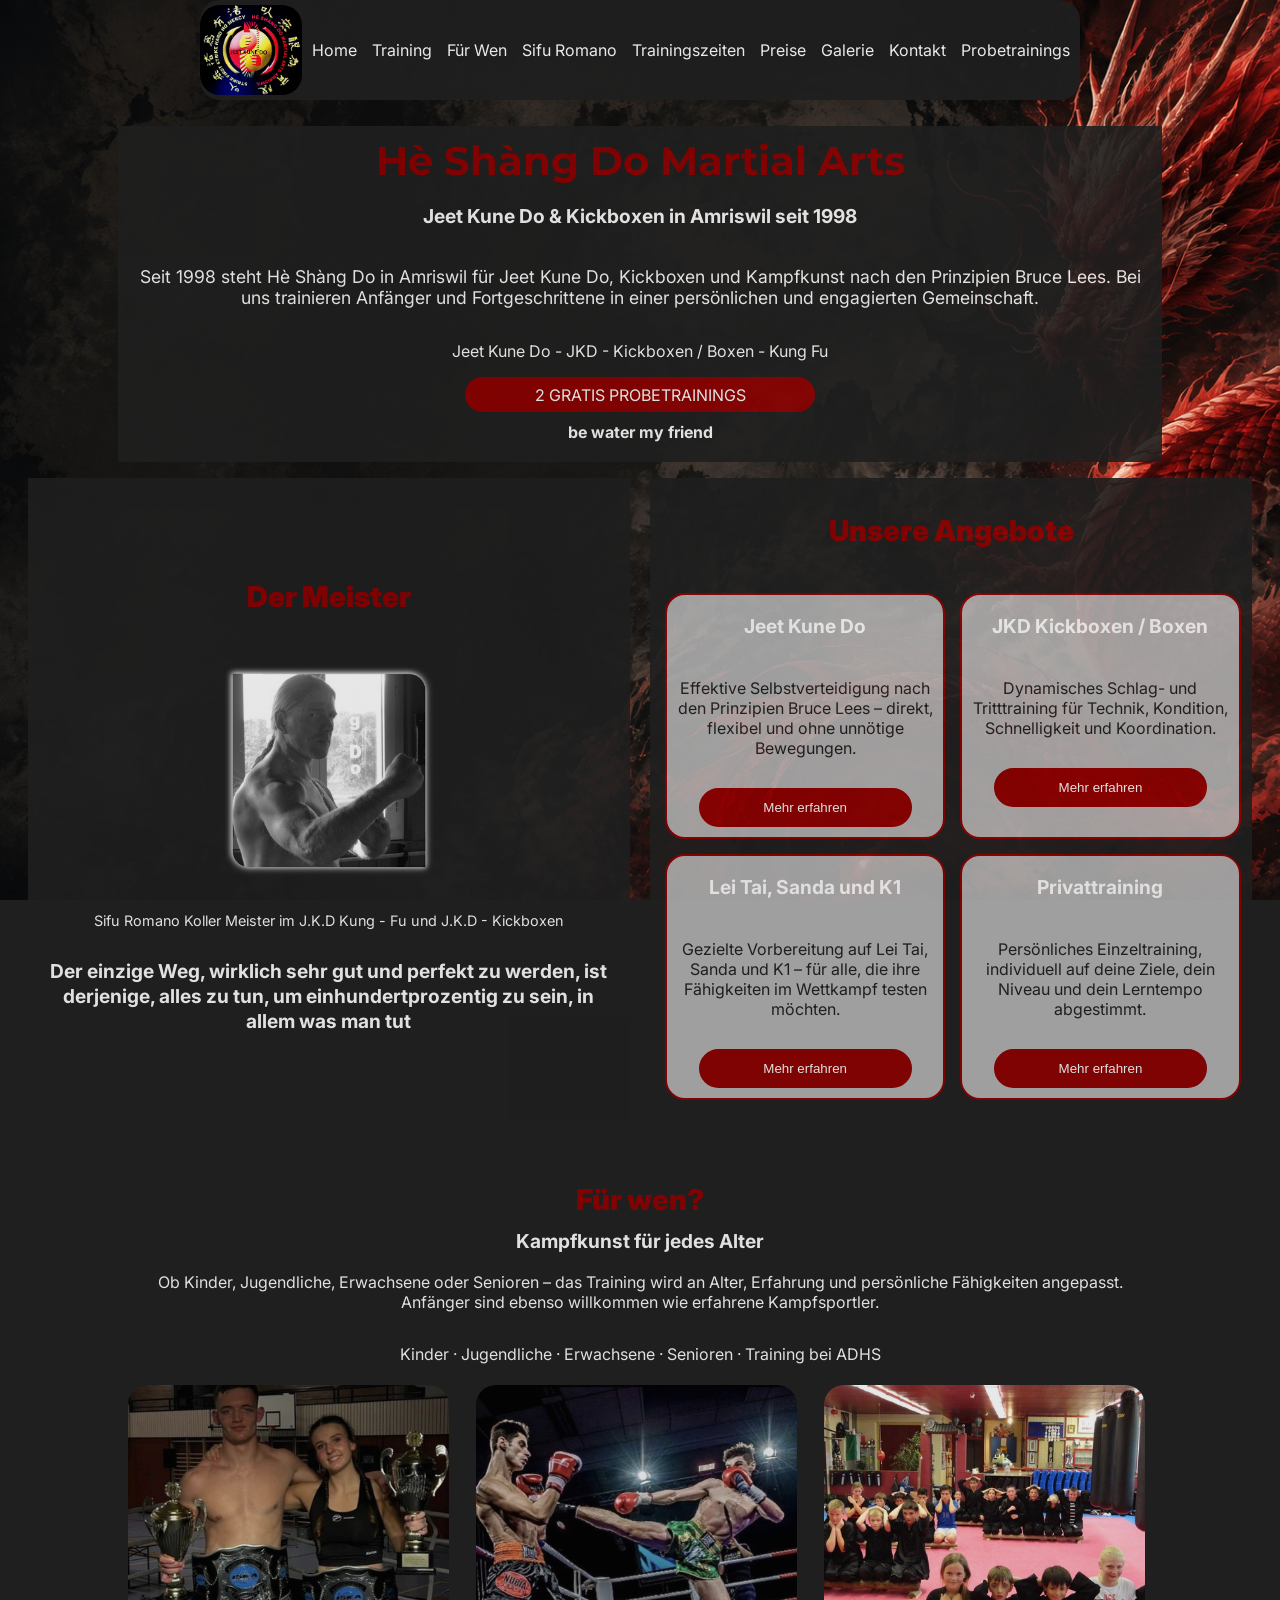
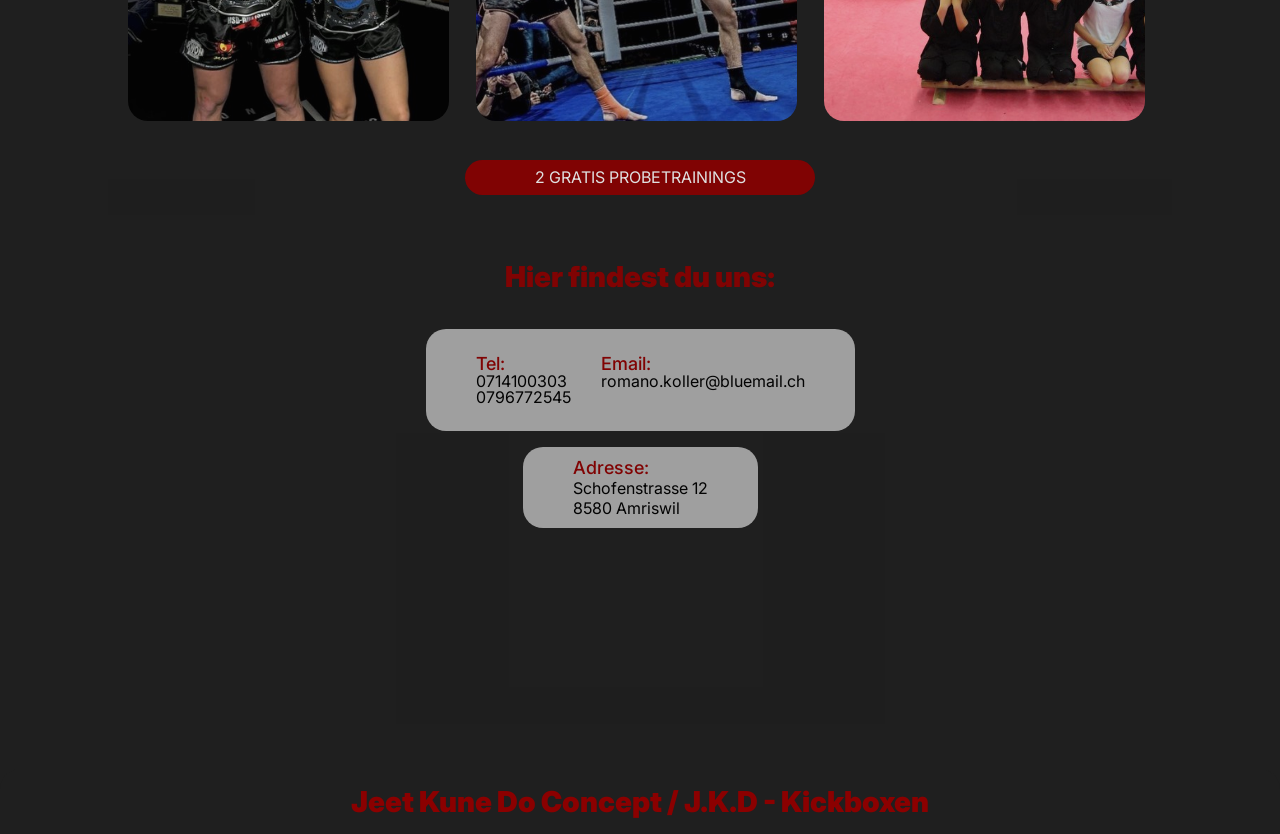
==== commit 02dfc53c: "mobile work : .fixed the scroling of the body when the nav was open, and now the nave takes over the" ====
--- a/index.html
+++ b/index.html
@@ -21,15 +21,14 @@
   <link rel="stylesheet" href="styles/desktop/footer-section-desktop.css">
   <link rel="stylesheet" href="styles/mobile/mobileSifuAngeboteSection.css">
   <link rel="stylesheet" href="styles/mobile/mobileFurWenSection.css">
-   <link rel="stylesheet" href="styles/mobile/mobileHero.css">
+  <link rel="stylesheet" href="styles/mobile/mobileHero.css">
   <link rel="stylesheet" href="styles/mobile/mobileNav.css">
   <link rel="stylesheet" href="styles/mobile/mobileLocationSection.css">
   <link rel="stylesheet" href="styles/mobile/mobileFooterSection.css">
 
 </head>
-<body>
+<body class="body">
 
-  <img class="body-background-img" src="images/background-img-2.png">
 
   <header class="header"> 
     <div class="cover-header">
@@ -64,118 +63,119 @@
 
     
   </header>
+  <main class="main">
+    <section class="hero-section">
 
-  <section class="hero-section">
+      <div class="hero-intro-container hero-div">
 
-    <div class="hero-intro-container hero-div">
-
-      <h1 class="hero-name name">Hè Shàng Do Martial Arts</h1>
-      <h3 class="hero-in-seit ">Jeet Kune Do & Kickboxen in Amriswil  seit 1998</h3>
-      <p class="hero-description">Seit 1998 steht Hè Shàng Do in Amriswil für Jeet Kune Do, Kickboxen und Kampfkunst nach den Prinzipien Bruce Lees. Bei uns trainieren Anfänger und Fortgeschrittene in einer persönlichen und engagierten Gemeinschaft.</p>
-      <p class="angeboten-list">
-        Jeet Kune Do - JKD - Kickboxen / Boxen - Kung Fu 
-      </p>
-    
-      <div class="hero-btn-container">
-        <button class="hero-cta-btn">2 GRATIS PROBETRAININGS</button>
-        <h4 class="hero-be-water">be water my friend</h4>
-      </div>
-    </div>
-   </section>
-
-   <section class="sifu-angebote-section">
-
-      <div class="sifu-intro-container grid-container">
-        <h2 class="sifu-name">Der Meister</h2>
-
-        <img class="trainer-img" alt="Sifu Romano Bild" src="images/sifu-romano.jpeg">
-        <legend class="sifu-intro-legend">Sifu Romano Koller Meister im J.K.D Kung - Fu und J.K.D - Kickboxen</legend>
-
-        <h3 class="sifu-kleine-satz">Der einzige Weg, wirklich sehr gut und perfekt zu werden, ist derjenige, alles zu tun, um einhundertprozentig zu sein, in allem was man tut</h3>
-      </div>
-
-      <div class="angebote-container grid-container">
-        <h2>Unsere Angebote</h2>
-
-        <div class="optionen-container">
-
-          <div class="p-optionen">
-            <h3 class="optionen-title">Jeet Kune Do</h3>
-            <p class="optionen-text">Effektive Selbstverteidigung nach den Prinzipien Bruce Lees – direkt, flexibel und ohne unnötige Bewegungen.</p>
-            <button class="button-optionen" >Mehr erfahren</button>
-          </div>
-
-          <div class="p-optionen">
-            <h3 class="optionen-title">JKD Kickboxen / Boxen</h3>
-            <p class="optionen-text">Dynamisches Schlag- und Tritttraining für Technik, Kondition, Schnelligkeit und Koordination.</p>
-            <button class="button-optionen">Mehr erfahren</button>
-          </div>
-
-          <div class="p-optionen">
-            <h3 class="optionen-title">Lei Tai, Sanda und K1</h3>
-            <p class="optionen-text">Gezielte Vorbereitung auf Lei Tai, Sanda und K1 – für alle, die ihre Fähigkeiten im Wettkampf testen möchten.</p>
-            <button class="button-optionen">Mehr erfahren</button>
-          </div>
-
-          <div class="p-optionen">
-            <h3 class="optionen-title">Privattraining</h3>
-            <p class="optionen-text">Persönliches Einzeltraining, individuell auf deine Ziele, dein Niveau und dein Lerntempo abgestimmt.</p>
-            <button class="button-optionen">Mehr erfahren</button>
-          </div>
-          
+        <h1 class="hero-name name">Hè Shàng Do Martial Arts</h1>
+        <h3 class="hero-in-seit ">Jeet Kune Do & Kickboxen in Amriswil  seit 1998</h3>
+        <p class="hero-description">Seit 1998 steht Hè Shàng Do in Amriswil für Jeet Kune Do, Kickboxen und Kampfkunst nach den Prinzipien Bruce Lees. Bei uns trainieren Anfänger und Fortgeschrittene in einer persönlichen und engagierten Gemeinschaft.</p>
+        <p class="angeboten-list">
+          Jeet Kune Do - JKD - Kickboxen / Boxen - Kung Fu 
+        </p>
+      
+        <div class="hero-btn-container">
+          <button class="hero-cta-btn">2 GRATIS PROBETRAININGS</button>
+          <h4 class="hero-be-water">be water my friend</h4>
         </div>
       </div>
+    </section>
 
-  </section>
+    <section class="sifu-angebote-section">
+
+        <div class="sifu-intro-container grid-container">
+          <h2 class="sifu-name">Der Meister</h2>
+
     
-  <section class="fur-wen-section">
+          <img class="trainer-img" alt="Sifu Romano Bild" src="images/sifu-romano.jpeg">
+          <legend class="sifu-intro-legend">Sifu Romano Koller Meister im J.K.D Kung - Fu und J.K.D - Kickboxen</legend>
+
+          <h3 class="sifu-kleine-satz">Der einzige Weg, wirklich sehr gut und perfekt zu werden, ist derjenige, alles zu tun, um einhundertprozentig zu sein, in allem was man tut</h3>
+        </div>
+
+        <div class="angebote-container grid-container">
+          <h2>Unsere Angebote</h2>
+
+          <div class="optionen-container">
+
+            <div class="p-optionen">
+              <h3 class="optionen-title">Jeet Kune Do</h3>
+              <p class="optionen-text">Effektive Selbstverteidigung nach den Prinzipien Bruce Lees – direkt, flexibel und ohne unnötige Bewegungen.</p>
+              <button class="button-optionen" >Mehr erfahren</button>
+            </div>
+
+            <div class="p-optionen">
+              <h3 class="optionen-title">JKD Kickboxen / Boxen</h3>
+              <p class="optionen-text">Dynamisches Schlag- und Tritttraining für Technik, Kondition, Schnelligkeit und Koordination.</p>
+              <button class="button-optionen">Mehr erfahren</button>
+            </div>
+
+            <div class="p-optionen">
+              <h3 class="optionen-title">Lei Tai, Sanda und K1</h3>
+              <p class="optionen-text">Gezielte Vorbereitung auf Lei Tai, Sanda und K1 – für alle, die ihre Fähigkeiten im Wettkampf testen möchten.</p>
+              <button class="button-optionen">Mehr erfahren</button>
+            </div>
+
+            <div class="p-optionen">
+              <h3 class="optionen-title">Privattraining</h3>
+              <p class="optionen-text">Persönliches Einzeltraining, individuell auf deine Ziele, dein Niveau und dein Lerntempo abgestimmt.</p>
+              <button class="button-optionen">Mehr erfahren</button>
+            </div>
+            
+          </div>
+        </div>
+
+    </section>
+      
+    <section class="fur-wen-section">
+      
+      <div class="fur-wen-container">
+        <h2 class="fur-wen-title">Für wen?</h2>
+        <h3 class="h3-furwen">Kampfkunst für jedes Alter</h3>
+        <p>Ob Kinder, Jugendliche, Erwachsene oder Senioren – das Training wird an Alter, Erfahrung und persönliche Fähigkeiten angepasst. Anfänger sind ebenso willkommen wie erfahrene Kampfsportler.</p>
+        <p>Kinder · Jugendliche · Erwachsene · Senioren · Training bei ADHS</p>
+        <div class="img-example-container">
+          <img alt="Gewinner der Jugendmeisterschaften der Mädchen und Jungen" class="ex-img" src="images/jugendlich-wettkapf.jpeg">
+          <img alt="" class="ex-img" src="images/lernende-kick.jpeg">
+          <img class="ex-img" src="images/kindern-klass.jpeg">
+        </div>
+        
+          <button class="hero-cta-btn">2 GRATIS PROBETRAININGS</button>
+      </div>
+    </section>
+
+    <section class="kontakt-ort-section">
+
+      <div class="title-location-container">
+        <h2>Hier findest du uns:</h2>
+      </div>
+        
+        <div class="link-location-container">
+
+          <div class="kontakt-adress">
+            
+            <p class="info-text"><span class="info-title">Tel:</span><br>
+              0714100303 <br>
+              0796772545
+            </p>
+            <p class="info-text">
+              <span class="info-title">Email:</span> <br>
+              romano.koller@bluemail.ch
+            </p>
+        </div>
+          <p class="info-text adresse"><span class="info-title">Adresse: </span> <br>Schofenstrasse 12 <br>
+            8580 Amriswil</p>
+          <iframe src="https://www.google.com/maps/embed?pb=!1m18!1m12!1m3!1d2693.077364685348!2d9.272204311940785!3d47.54682299198337!2m3!1f0!2f0!3f0!3m2!1i1024!2i768!4f13.1!3m3!1m2!1s0x479afb52cc2d8101%3A0xd5c145a512dd1a2a!2zSMOpIFNow6BuZyBEbw!5e0!3m2!1spt-BR!2sch!4v1788101565992!5m2!1spt-BR!2sch" width="100%" height="100%" style="border:0;" allowfullscreen="" loading="lazy" referrerpolicy="strict-origin-when-cross-origin"></iframe>
+        </div>      
+    </section>
     
-    <div class="fur-wen-container">
-      <h2 class="fur-wen-title">Für wen?</h2>
-      <h3 class="h3-furwen">Kampfkunst für jedes Alter</h3>
-      <p>Ob Kinder, Jugendliche, Erwachsene oder Senioren – das Training wird an Alter, Erfahrung und persönliche Fähigkeiten angepasst. Anfänger sind ebenso willkommen wie erfahrene Kampfsportler.</p>
-      <p>Kinder · Jugendliche · Erwachsene · Senioren · Training bei ADHS</p>
-      <div class="img-example-container">
-        <img alt="Gewinner der Jugendmeisterschaften der Mädchen und Jungen" class="ex-img" src="images/jugendlich-wettkapf.jpeg">
-        <img alt="" class="ex-img" src="images/lernende-kick.jpeg">
-        <img class="ex-img" src="images/kindern-klass.jpeg">
+    <footer class="footer-section">
+      <div class="footer-text-container">
+        <h2>Jeet Kune Do Concept / J.K.D - Kickboxen </h2>
       </div>
-      
-        <button class="hero-cta-btn">2 GRATIS PROBETRAININGS</button>
-    </div>
-  </section>
-
-  <section class="kontakt-ort-section">
-
-    <div class="title-location-container">
-      <h2>Hier findest du uns:</h2>
-    </div>
-      
-      <div class="link-location-container">
-
-        <div class="kontakt-adress">
-          
-          <p class="info-text"><span class="info-title">Tel:</span><br>
-            0714100303 <br>
-            0796772545
-          </p>
-          <p class="info-text">
-            <span class="info-title">Email:</span> <br>
-            romano.koller@bluemail.ch
-          </p>
-      </div>
-        <p class="info-text adresse"><span class="info-title">Adresse: </span> <br>Schofenstrasse 12 <br>
-          8580 Amriswil</p>
-        <iframe src="https://www.google.com/maps/embed?pb=!1m18!1m12!1m3!1d2693.077364685348!2d9.272204311940785!3d47.54682299198337!2m3!1f0!2f0!3f0!3m2!1i1024!2i768!4f13.1!3m3!1m2!1s0x479afb52cc2d8101%3A0xd5c145a512dd1a2a!2zSMOpIFNow6BuZyBEbw!5e0!3m2!1spt-BR!2sch!4v1788101565992!5m2!1spt-BR!2sch" width="100%" height="100%" style="border:0;" allowfullscreen="" loading="lazy" referrerpolicy="strict-origin-when-cross-origin"></iframe>
-      </div>      
-  </section>
-  
-  <footer class="footer-section">
-    <div class="footer-text-container">
-      <h2>Jeet Kune Do Concept / J.K.D - Kickboxen </h2>
-    </div>
-  </footer>
-
+    </footer>
+    </main>
 
   <script src="javaScript/heShangDo.js"></script>
 </body>
--- a/styles/desktop/hero-section-desktop.css
+++ b/styles/desktop/hero-section-desktop.css
@@ -16,9 +16,10 @@
     flex-direction: column;
     align-items: center;
     background-color: rgb(31, 31, 31);
-    border-radius: 20px;
+    border-radius: 0px;
     padding: 10px;
     width: 80%;
+    opacity: 0.9;
   }
 
   .hero-description{
--- a/styles/desktop/nav-section-desktop.css
+++ b/styles/desktop/nav-section-desktop.css
@@ -13,6 +13,7 @@
     background-color: rgb(31, 31, 31);
     padding: 0 0;
     border-radius: 20px;
+    opacity: 0.95;
   }
 
   .logo-container{
--- a/styles/general.css
+++ b/styles/general.css
@@ -2,39 +2,42 @@
 @media(min-width:1024px){
   body{
     padding:0 ;
-        margin: 0;
+    margin: 0;
+    display: flex;
+    flex-direction: column;
+    align-items: center;
   }
 }
 
-@media(max-width:767px){
+@media(max-width:1023px){
   body{
     display: flex;
     flex-direction: column;
     align-items: center;
-    padding:0;
+    padding: 5px 0 0 0 ;
     margin: 0;
   }
+}
+
+.main{ 
+  display: flex;
+    flex-direction: column;
+    align-items: center;
 }
 
 
 
 body{
   box-sizing: border-box;
+  background-image: url('../images/background-img-2.png');
   background-color: rgb(31, 31, 31);
+  background-attachment:fixed, scroll;
+  background-repeat: no-repeat;
+  background-size: cover;
 }
 
 
-.body-background-img{
-  position:fixed;
-  top:0px;
-  bottom:0;
-  right: 0;
-  left:0;
-  object-fit:cover;
-  opacity: 1;
-  lighting-color: black;
 
-}
 
 h1{
   color: darkred;
--- a/styles/desktop/sifu-angebote-section-desktop.css
+++ b/styles/desktop/sifu-angebote-section-desktop.css
@@ -19,10 +19,11 @@
     justify-content: center;
     gap:30px;
     background-color: rgb(31, 31, 31);
-    border-radius: 20px;
+    border-radius: 0px;
     padding: 10px 15px;
     width: auto;
     height: 100%;
+    opacity: 0.9;
   }
 
   .trainer-img{
--- a/styles/desktop/fur-wen-section-desktop.css
+++ b/styles/desktop/fur-wen-section-desktop.css
@@ -16,9 +16,10 @@
     flex-direction: column;
     align-items: center;
     background-color: rgb(31, 31, 31);
-    border-radius: 20px;
+    border-radius: 0px;
     padding: 20px;
-    width: 80%
+    width: 80%;
+    opacity: 0.9;
   }
   .fur-wen-title{
     margin: 0 0 10px 0;
--- a/styles/desktop/location-section-desktop.css
+++ b/styles/desktop/location-section-desktop.css
@@ -6,9 +6,10 @@
     margin: 1.5% 0;
     gap:20px;
     background-color: rgb(31, 31, 31); 
-    border-radius: 20px;
+    border-radius: 0px;
     height: fit-content;
     padding: 10px;
+    opacity: 0.9;
   }
 
   .title-location-container{
--- a/styles/mobile/mobileSifuAngeboteSection.css
+++ b/styles/mobile/mobileSifuAngeboteSection.css
@@ -1,4 +1,4 @@
-@media(max-width:767px){
+@media(max-width:1023px){
   .sifu-angebote-section{
     position: relative;
     background-color: transparent;
@@ -6,6 +6,8 @@
     display: flex;
     flex-direction: column;
     align-items: center;
+    justify-content: space-between;
+
   }
 
   .grid-container{
@@ -24,8 +26,8 @@
 
   .trainer-img{
     object-fit: cover;
-    width: 70%;
-    height: auto;
+    width: 50%;
+    height: 50%;
     margin: 0;
   }
 
--- a/styles/mobile/mobileFurWenSection.css
+++ b/styles/mobile/mobileFurWenSection.css
@@ -1,4 +1,4 @@
-@media(max-width:767px){
+@media(max-width:1023px){
   
   .fur-wen-section{
     position: relative;
--- a/styles/mobile/mobileHero.css
+++ b/styles/mobile/mobileHero.css
@@ -1,5 +1,5 @@
 
-@media(max-width:767px){
+@media(max-width:1023px){
   .hero-section{
     position: relative;
     z-index: 1;
@@ -28,6 +28,7 @@
 
   .hero-description{
     font-size: 1.1rem;
+    line-height: 1.4;
   }
 
   .hero-btn-container{
--- a/styles/mobile/mobileNav.css
+++ b/styles/mobile/mobileNav.css
@@ -1,5 +1,5 @@
 
-@media(max-width:767px){
+@media(max-width:1023px){
   .header{
     position: relative;
     z-index: 2;
@@ -20,8 +20,8 @@
   }
 
   .logo-container{
-    width: 18%;
-    height: 90%;
+    width: 20%;
+    height: 100%;
     padding: 10px 5px;
     background-color: rgb(31, 31, 31);
     padding: 0;
@@ -31,7 +31,7 @@
   
   .logo-img{
     object-fit: cover;
-    max-height: 100%;
+    height: 100%;
     border-radius: 20px;
     width:100%;
   }
@@ -43,19 +43,23 @@
   
 
   .visible-mobile-nav-div{
-    position:fixed;
-    top:0;
+    position: fixed;
+    top: 0;
     right: 0;
     left:0;
-    bottom: 0;
+    height: 100vh;
     background-color: rgb(31, 31, 31);
+    overflow:scroll;
+    display: block;
+
   }
  
  
   .nav-container{
     position: relative;
-    top:80px; 
-  }
+    top:80px;
+    padding-bottom: 40px;
+   }
   
   
   .list{
@@ -64,7 +68,6 @@
     flex-direction: column;
     align-items: center;
     justify-content: space-evenly;
-    height: 100%;
     gap: 30px;
     list-style: none;
     padding: 0;
--- a/styles/mobile/mobileLocationSection.css
+++ b/styles/mobile/mobileLocationSection.css
@@ -1,4 +1,4 @@
-@media(max-width: 767px){
+@media(max-width: 1023px){
   .kontakt-ort-section{
     position: relative;
     margin: 5% 0;
--- a/styles/mobile/mobileFooterSection.css
+++ b/styles/mobile/mobileFooterSection.css
@@ -1,4 +1,4 @@
-@media(max-width: 767px){
+@media(max-width: 1023px){
  .footer-section{
     position: relative;
     z-index: 1000;
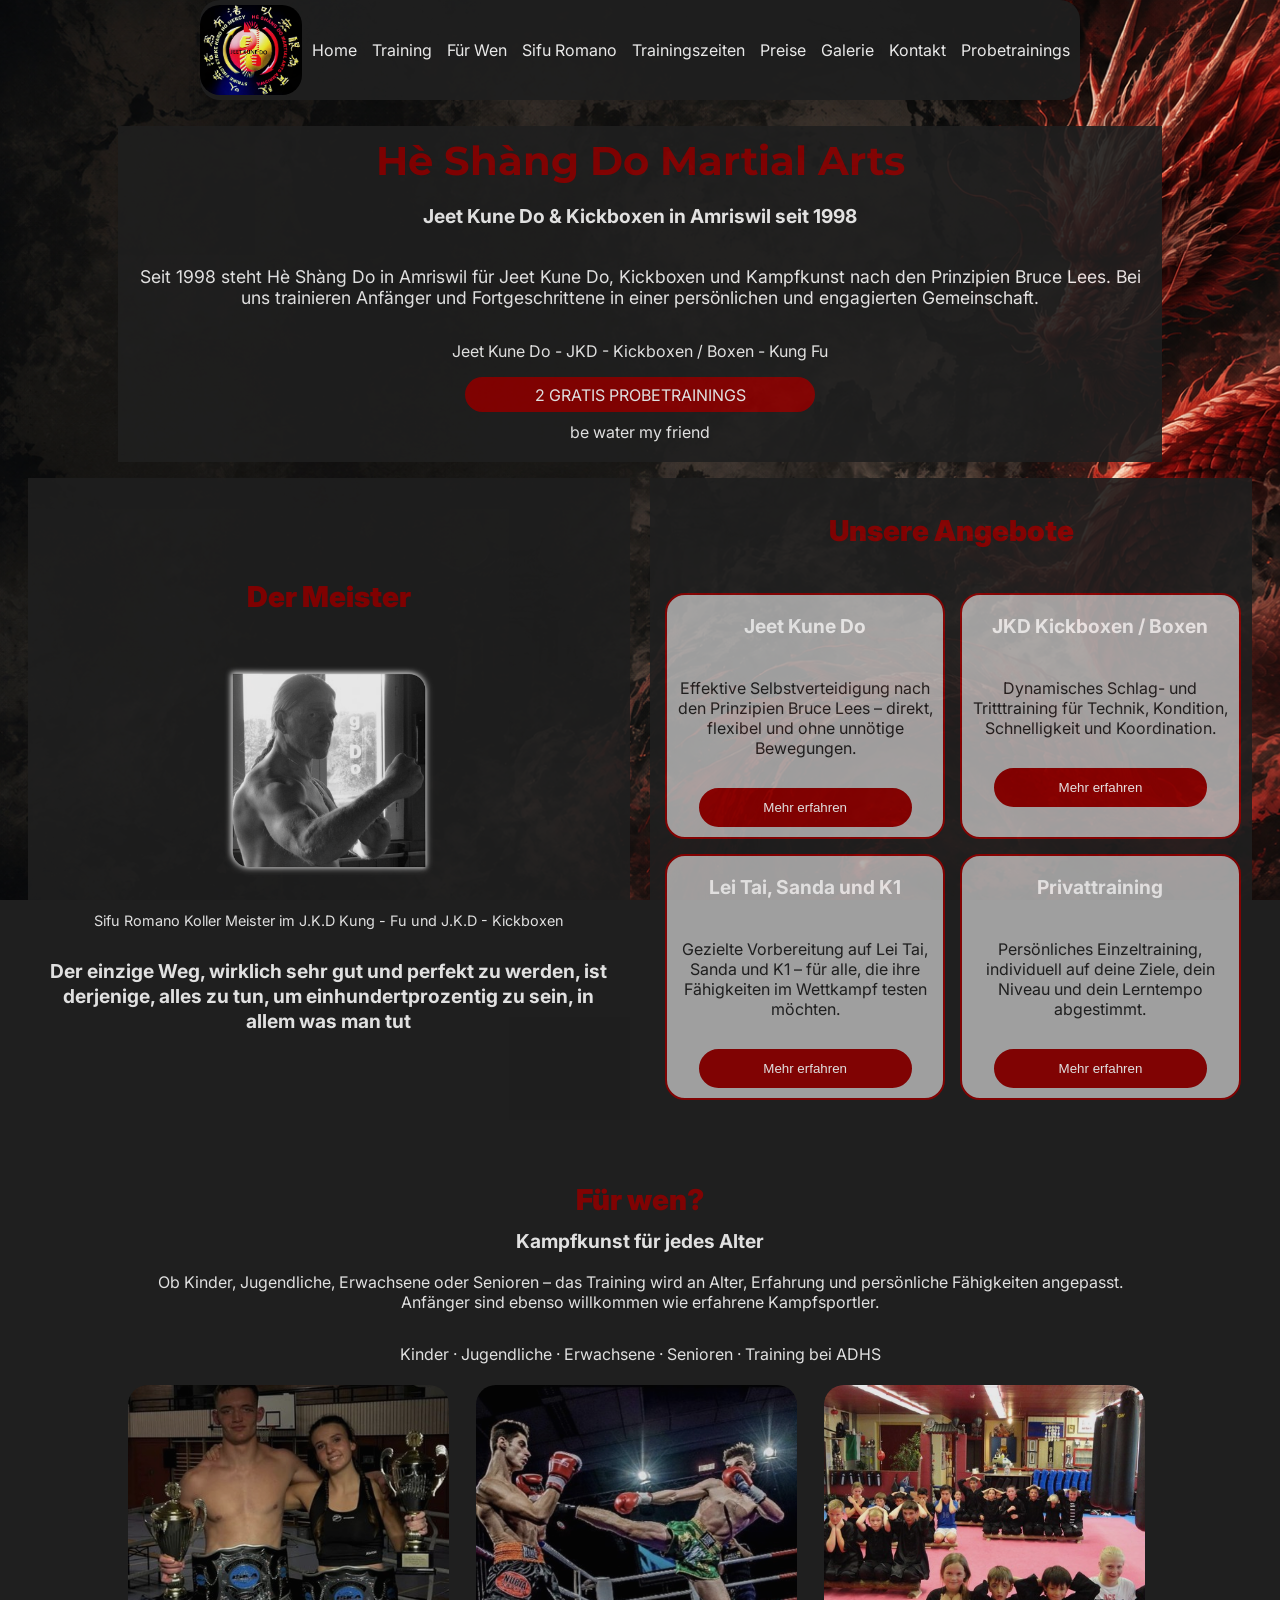
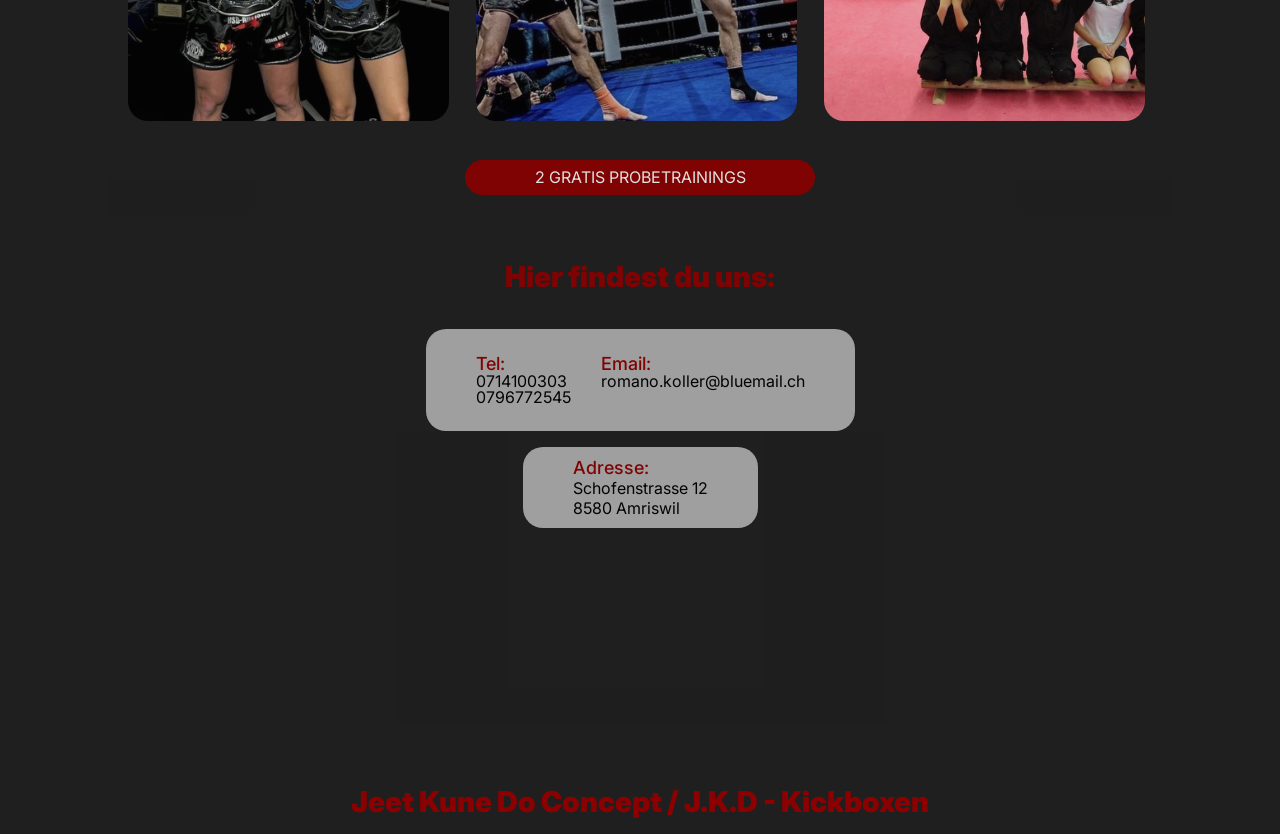
==== commit aeb7cc1e: "organizational changes" ====
--- a/index.html
+++ b/index.html
@@ -11,20 +11,20 @@
     href="https://fonts.googleapis.com/css2?family=Inter:wght@400;500;600&family=Montserrat:wght@500;600;700&display=swap"
     rel="stylesheet"
   >
-  <link rel="stylesheet" href="styles/desktop/hero-section-desktop.css">
+  <link rel="stylesheet" href="styles/desktop/homePage/hero-section-desktop.css">
  
-  <link rel="stylesheet" href="styles/desktop/nav-section-desktop.css">
+  <link rel="stylesheet" href="styles/desktop/homePage/nav-section-desktop.css">
   <link rel="stylesheet" href="styles/general.css">
-  <link rel="stylesheet" href="styles/desktop/sifu-angebote-section-desktop.css">
-  <link rel="stylesheet" href="styles/desktop/fur-wen-section-desktop.css">
-  <link rel="stylesheet" href="styles/desktop/location-section-desktop.css">
-  <link rel="stylesheet" href="styles/desktop/footer-section-desktop.css">
-  <link rel="stylesheet" href="styles/mobile/mobileSifuAngeboteSection.css">
-  <link rel="stylesheet" href="styles/mobile/mobileFurWenSection.css">
-  <link rel="stylesheet" href="styles/mobile/mobileHero.css">
-  <link rel="stylesheet" href="styles/mobile/mobileNav.css">
-  <link rel="stylesheet" href="styles/mobile/mobileLocationSection.css">
-  <link rel="stylesheet" href="styles/mobile/mobileFooterSection.css">
+  <link rel="stylesheet" href="styles/desktop/homePage/sifu-angebote-section-desktop.css">
+  <link rel="stylesheet" href="styles/desktop/homePage/fur-wen-section-desktop.css">
+  <link rel="stylesheet" href="styles/desktop/homePage/location-section-desktop.css">
+  <link rel="stylesheet" href="styles/desktop/homePage/footer-section-desktop.css">
+  <link rel="stylesheet" href="styles/mobile/homePage/mobileSifuAngeboteSection.css">
+  <link rel="stylesheet" href="styles/mobile/homePage/mobileFurWenSection.css">
+  <link rel="stylesheet" href="styles/mobile/homePage/mobileHero.css">
+  <link rel="stylesheet" href="styles/mobile/homePage/mobileNav.css">
+  <link rel="stylesheet" href="styles/mobile/homePage/mobileLocationSection.css">
+  <link rel="stylesheet" href="styles/mobile/homePage/mobileFooterSection.css">
 
 </head>
 <body class="body">
@@ -37,7 +37,7 @@
       </div>
       
       <div class="nav-mobile-btn-container">
-        <button class="hamburger-btn js-hamburger-btn">
+      <button class="hamburger-btn js-hamburger-btn" aria-label="Menü öffnen">
         <span class="hamburger-line"></span>
         <span class="hamburger-line"></span>
         <span class="hamburger-line"></span>
@@ -45,7 +45,7 @@
       </div>
     </div>
     
-    <div class="js-nav-container mobile-nav-div">
+    <div class="js-nav-container mobile-nav-div" aria-expanded="false">
       <nav class="nav-container">
         <ul class="list">
           <li class="li home"><a href="home" class="ancor">Home</a></li>
@@ -77,7 +77,7 @@
       
         <div class="hero-btn-container">
           <button class="hero-cta-btn">2 GRATIS PROBETRAININGS</button>
-          <h4 class="hero-be-water">be water my friend</h4>
+          <p class="hero-be-water">be water my friend</p>
         </div>
       </div>
     </section>
@@ -137,8 +137,8 @@
         <p>Kinder · Jugendliche · Erwachsene · Senioren · Training bei ADHS</p>
         <div class="img-example-container">
           <img alt="Gewinner der Jugendmeisterschaften der Mädchen und Jungen" class="ex-img" src="images/jugendlich-wettkapf.jpeg">
-          <img alt="" class="ex-img" src="images/lernende-kick.jpeg">
-          <img class="ex-img" src="images/kindern-klass.jpeg">
+          <img alt="Jugend-Kickboxkampf" class="ex-img" src="images/lernende-kick.jpeg">
+          <img alt="Kindertraining" class="ex-img" src="images/kindern-klass.jpeg">
         </div>
         
           <button class="hero-cta-btn">2 GRATIS PROBETRAININGS</button>
--- a/styles/desktop/homePage/hero-section-desktop.css
+++ b/styles/desktop/homePage/hero-section-desktop.css
@@ -0,0 +1,61 @@
+@media(min-width:1024px){
+  .hero-section{
+    position: relative;
+    z-index: 1000;
+    color: whitesmoke;
+    background-color: transparent;
+    margin-top: 2%;
+    display: flex;
+    flex-direction: column;
+    gap:20px;
+    align-items: center; 
+  }
+
+  .hero-div{
+    display: flex;
+    flex-direction: column;
+    align-items: center;
+    background-color: rgb(31, 31, 31);
+    border-radius: 0px;
+    padding: 10px;
+    width: 80%;
+    opacity: 0.9;
+  }
+
+  .hero-description{
+    font-size: 1.1rem;
+  }
+
+  .hero-btn-container{
+    display: flex;
+    flex-direction: column;
+    align-items: center;
+    margin: 0;
+    padding: 0;
+  }
+
+  .hero-cta-btn{
+    height: 35px;
+    width: 350px;
+    border-radius: 20px;
+    border:none;
+    background-color: darkred;
+    color: whitesmoke;
+    font-family: "Inter", sans-serif;
+    font-size: 1rem;
+    cursor:pointer;
+  }
+
+  .hero-cta-btn:hover{
+    cursor: pointer;
+  }
+  .hero-be-water{
+    color: whitesmoke;
+    font-family: "Inter", sans-serif;
+    font-size: 1rem;
+    text-align: center;
+    margin: 0;
+    padding: 0;
+    margin: 10px 0;
+  }
+}
--- a/styles/desktop/homePage/nav-section-desktop.css
+++ b/styles/desktop/homePage/nav-section-desktop.css
@@ -0,0 +1,67 @@
+@media(min-width:1024px){
+  .header{
+    display: flex;
+    flex-direction: row;
+    align-items: center;
+    justify-content: center;
+    z-index: 1000;
+    position: relative;
+    top:0;
+    right: 0;
+    left:0;
+    height: 100px;
+    background-color: rgb(31, 31, 31);
+    padding: 0 0;
+    border-radius: 20px;
+    opacity: 0.95;
+  }
+
+  .logo-container{
+    width: auto;
+    height: 90px;
+  } 
+  
+  .logo-img{
+    object-fit: cover;
+    max-height: 100%;
+    border-radius: 20px;
+    width:100%;
+  }
+
+  .nav-container{
+    display: flex;
+    flex-direction: row;
+    width:max-content;
+    height:100%;
+    margin: 0;
+    padding: 0;
+    border-radius: 20px;
+  }
+
+  .list{
+    display: flex;
+    flex-direction: row;
+    align-items: center;
+    justify-content: center;
+    width: max-content;
+    height: 100%;
+    gap: 15px;
+    list-style: none;
+    margin: 0 10px;
+    padding: 0;
+     
+  }
+
+  .li .ancor{
+    text-decoration: none;
+    color: whitesmoke;
+    font-family: "Inter", sans-serif;
+    margin: 0;
+    padding: 0;
+    text-align: center;
+  }
+
+  .nav-mobile-btn-container{
+    display: none;
+  }
+}
--- a/styles/desktop/homePage/sifu-angebote-section-desktop.css
+++ b/styles/desktop/homePage/sifu-angebote-section-desktop.css
@@ -0,0 +1,85 @@
+  @media(min-width:1024px){
+    .sifu-angebote-section{
+    position: relative;
+    z-index: 1000;
+    background-color: transparent;
+    margin: 2%;
+    display: grid;
+    grid-template-columns: 49% 49%;
+    gap:20px;
+    align-items: center;
+    width: 96%;
+    justify-content: center;
+  }
+
+  .grid-container{
+    display: flex;
+    flex-direction: column;
+    align-items: center;
+    justify-content: center;
+    gap:30px;
+    background-color: rgb(31, 31, 31);
+    border-radius: 0px;
+    padding: 10px 15px;
+    width: auto;
+    height: 100%;
+    opacity: 0.9;
+  }
+
+  .trainer-img{
+    object-fit: cover;
+    width: 39%;
+    height: auto;
+    margin: 0;
+  }
+
+  .sifu-intro-legend{
+    color: whitesmoke;
+    font-family: "Inter", sans-serif;
+    font-size: 0.9rem;
+    margin: 0;
+  }
+
+  .optionen-container{
+    display: grid;
+    grid-template-columns: 49% 49%;
+    grid-template-rows:  auto auto;
+    justify-content: space-between;
+    align-content: center;
+    gap:15px;
+  }
+  
+  .p-optionen{
+    display: flex;
+    flex-direction: column;
+    align-items: center;
+    height: auto;
+    font-family: "Inter", sans-serif;
+    background-color: rgba(245, 245, 245, 0.668);
+    border: 2px solid darkred;
+    border-radius: 20px;
+    padding: 0 5px;
+  }
+
+  .button-optionen{
+    cursor:pointer;
+    padding: 10px;
+    border: 2px solid darkred;
+    background-color: darkred;
+    color:whitesmoke;
+    border-radius: 20px;
+    width:80%;
+    margin: 10px 0;
+  }
+
+  .optionen-text{
+    text-align:center;
+    color: rgb(31, 31, 31);
+    padding:15px 0;
+    margin: 5px 0;
+  }
+  .sifu-kleine-satz{
+    margin: 0;
+  }
+
+}
--- a/styles/desktop/homePage/fur-wen-section-desktop.css
+++ b/styles/desktop/homePage/fur-wen-section-desktop.css
@@ -0,0 +1,51 @@
+@media(min-width:1024px){
+  .fur-wen-section{
+    position: relative;
+    z-index: 1000;
+    color: whitesmoke;
+    background-color: transparent;
+    margin-top: 2%;
+    display: flex;
+    flex-direction: column;
+    gap:20px;
+    align-items: center; 
+  }
+
+  .fur-wen-container{
+    display: flex;
+    flex-direction: column;
+    align-items: center;
+    background-color: rgb(31, 31, 31);
+    border-radius: 0px;
+    padding: 20px;
+    width: 80%;
+    opacity: 0.9;
+  }
+  .fur-wen-title{
+    margin: 0 0 10px 0;
+  }
+
+  .h3-furwen{
+    line-height: 1;
+    margin: 5px;
+  }
+
+  .img-example-container{
+    display: grid;
+    grid-template-columns: 33% 33% 33%;
+    width: 100%;
+    height: max-content;
+    gap: 10px;
+    margin-bottom: -20px;
+    margin-top: 5px;
+  }
+
+  .ex-img{
+    width: 95%;
+    height: 85%;
+    object-fit:cover;
+    border: none;
+    border-radius: 20px;
+    align-content: center;
+  }
+}
--- a/styles/desktop/homePage/location-section-desktop.css
+++ b/styles/desktop/homePage/location-section-desktop.css
@@ -0,0 +1,56 @@
+@media(min-width: 1024px){
+  .kontakt-ort-section{
+    position: relative;
+    z-index: 1000;
+    color: whitesmoke;
+    margin: 1.5% 0;
+    gap:20px;
+    background-color: rgb(31, 31, 31); 
+    border-radius: 0px;
+    height: fit-content;
+    padding: 10px;
+    opacity: 0.9;
+  }
+
+  .title-location-container{
+    margin: 10px;
+    
+  }
+
+  .link-location-container{
+    display: flex;
+    flex-direction: column;
+    align-items: center;
+    justify-content: start;
+    padding: 20px;
+  }
+
+  .kontakt-adress{
+    display: flex;
+    flex-direction: row;
+    background-color: rgba(245, 245, 245, 0.668);
+    border-radius: 20px;
+    padding: 10px 50px;
+    gap:30px;
+    line-height: 1.0;
+    
+  }
+
+  .adresse{
+    background-color: rgba(245, 245, 245, 0.668);
+    border-radius: 20px;
+    padding: 10px 50px;
+  }
+
+
+  .info-title{
+    color:darkred;
+    font-size: 18px;
+    font-weight: 500;
+  }
+
+  .info-text{
+    text-align: start;
+    color: black;
+  }
+}
--- a/styles/desktop/homePage/footer-section-desktop.css
+++ b/styles/desktop/homePage/footer-section-desktop.css
@@ -0,0 +1,17 @@
+@media(min-width:1024px){
+  .footer-section{
+    position: relative;
+    z-index: 1000;
+    background-color: rgb(31, 31, 31);
+    margin-top: 2%;
+    display: flex;
+    flex-direction: column;
+    align-items: center;
+    justify-content: center; 
+    /*    
+    border-top-left-radius: 20px; 
+    border-top-right-radius: 20px;
+    */ 
+    width: 100%;
+  }
+}
--- a/styles/mobile/homePage/mobileSifuAngeboteSection.css
+++ b/styles/mobile/homePage/mobileSifuAngeboteSection.css
@@ -0,0 +1,97 @@
+@media(max-width:1023px){
+  .sifu-angebote-section{
+    position: relative;
+    background-color: transparent;
+    margin-top: 4%;
+    display: flex;
+    flex-direction: column;
+    align-items: center;
+    justify-content: space-between;
+
+  }
+
+  .grid-container{
+    display: flex;
+    flex-direction: column;
+    align-items: center;
+    justify-content: start;
+    gap:20px;
+    background-color: rgb(31, 31, 31);
+    border-radius: 20px;
+    padding: 10px 15px;
+    width: 85%;
+    height: 100%;
+    margin-top: 5%;
+  }
+
+  .trainer-img{
+    object-fit: cover;
+    width: 50%;
+    height: 50%;
+    margin: 0;
+  }
+
+  .sifu-name{
+    margin: 0;
+  }
+
+  .sifu-intro-legend{
+    color: whitesmoke;
+    font-family: "Inter", sans-serif;
+    font-size: 0.9rem;
+    margin: 0;
+  }
+
+  .optionen-container{
+    display: grid;
+    grid-template-columns: 49% 49%;
+    grid-template-rows:  auto auto;
+    justify-content: space-between;
+    align-content: center;
+    gap:15px;
+  }
+  
+  .p-optionen{
+    display: flex;
+    flex-direction: column;
+    align-items: center;
+    justify-content: space-between;
+    height: auto;
+    font-family: "Inter", sans-serif;
+    background-color: rgba(245, 245, 245, 0.668);
+    border: 2px solid darkred;
+    border-radius: 20px;
+    padding: 0 5px;
+  }
+
+  .optionen-title{
+    margin: 8% 0 0 0;
+  }
+
+  .optionen-text{
+    margin: 0;
+  }
+
+  .button-optionen{
+    cursor:pointer;
+    padding: 5%;
+    border: 2px solid darkred;
+    background-color: darkred;
+    color:whitesmoke;
+    border-radius: 20px;
+    width:100%;
+    height: fit-content;
+    margin: 10px 0;
+  }
+
+  .optionen-text{
+    text-align:center;
+    color: rgb(31, 31, 31);
+    padding:15px 0;
+    margin: 5px 0;
+  }
+  .sifu-kleine-satz{
+    margin: 0;
+  }
+
+}
--- a/styles/mobile/homePage/mobileFurWenSection.css
+++ b/styles/mobile/homePage/mobileFurWenSection.css
@@ -0,0 +1,50 @@
+@media(max-width:1023px){
+  
+  .fur-wen-section{
+    position: relative;
+    background-color: transparent;
+    margin-top: 2%;
+    display: flex;
+    flex-direction: column;
+    gap:20px;
+    align-items: center; 
+  }
+
+  .fur-wen-container{
+    display: flex;
+    flex-direction: column;
+    align-items: center;
+    background-color: rgb(31, 31, 31);
+    border-radius: 20px;
+    padding: 20px;
+    width: 80%
+  }
+
+  .fur-wen-title{
+    margin: 0 0 15px 0;
+  }
+
+  .h3-furwen{
+    line-height: 1;
+    margin: 5px;
+  }
+
+   .img-example-container{
+    display: grid;
+    grid-template-columns: 33% 33% 33%;
+    width: 100%;
+    height: max-content;
+    gap: 10px;
+    margin-bottom: -20px;
+    margin: 10px 0;
+  }
+
+  .ex-img{
+    width: 95%;
+    height: 85%;
+    object-fit:cover;
+    border: none;
+    border-radius: 20px;
+    align-content: center;
+  }
+}
--- a/styles/mobile/homePage/mobileHero.css
+++ b/styles/mobile/homePage/mobileHero.css
@@ -0,0 +1,67 @@
+
+@media(max-width:1023px){
+  .hero-section{
+    position: relative;
+    z-index: 1;
+    background-color: transparent;
+    margin-top: 4%;
+    display: flex;
+    flex-direction: column;
+    align-items: center;
+  }
+
+  .hero-div{
+    display: flex;
+    flex-direction: column;
+    align-items: center;
+    background-color: rgb(31, 31, 31);
+    border-radius: 20px;
+    padding: 20px 10px;
+    width: 85%;
+    height: auto;
+  }
+
+  .hero-name{
+    font-size: 2rem;
+    text-align: center;
+  }
+
+  .hero-description{
+    font-size: 1.1rem;
+    line-height: 1.4;
+  }
+
+  .hero-btn-container{
+    display: flex;
+    flex-direction: column;
+    align-items: center;
+    margin: 0;
+    padding: 0;
+    height: auto;
+    width: 85%;
+  }
+
+  .hero-cta-btn{
+    width:100%;
+    height:100%;
+    border-radius: 20px;
+    border:none;
+    background-color: darkred;
+    color: whitesmoke;
+    font-family: "Inter", sans-serif;
+    font-size: 1rem;
+    cursor:pointer;
+    padding: 3%;
+  }
+
+  .hero-be-water{
+    color: whitesmoke;
+    font-family: "Inter", sans-serif;
+    font-size: 1rem;
+    text-align: center;
+    margin: 0;
+    padding: 0;
+    margin: 10px 0;
+  }
+
+}
--- a/styles/mobile/homePage/mobileNav.css
+++ b/styles/mobile/homePage/mobileNav.css
@@ -0,0 +1,149 @@
+
+@media(max-width:1023px){
+  .header{
+    position: relative;
+    z-index: 2;
+    height: 90px;
+    width:100%;
+
+  }
+  .cover-header{
+    display: flex;
+    flex-direction: row;
+    align-items: center;
+    justify-content: space-between;
+    position: relative;
+    height: 100%;
+    background-color: rgb(31, 31, 31);
+    padding: 0 10px;
+    border-radius: 20px;
+  }
+
+  .logo-container{
+    width: 25%;
+    height: 98%;
+    padding: 0px;
+    background-color: rgb(31, 31, 31);
+    border-radius: 20px;
+  }
+  
+  
+  .logo-img{
+    object-fit: cover;
+    height: 100%;
+    border-radius: 20px;
+    width:100%;
+  }
+
+  .mobile-nav-div{
+    display: none;
+    height: 0%;
+  
+  }
+  @keyframes closingNav {
+    from{ 
+      width: 100%; height: 100%;
+      opacity: 1;
+    }
+    to{
+      width: 100%; height: 0%;
+      opacity:0
+    }
+  }
+  
+
+  .mobile-nav-div-closing-animation{
+    position: fixed;
+    top: 0;
+    right: 0;
+    left:0;
+    bottom: 0;
+    animation-name: closingNav;
+    animation-duration: 0.5s;
+    background-color: rgb(31, 31, 31);
+    display: block;
+  }
+
+  @keyframes openNav {
+    0%{
+      width: 100%; height:0%;
+      opacity: 0;
+    }
+    100%{
+      width: 100%; height: 100%;
+      opacity: 1;
+    }
+  }
+  
+  .visible-mobile-nav-div{
+    position: fixed;
+    top: 0;
+    right: 0;
+    left:0;
+    bottom: 0;
+    background-color: rgb(31, 31, 31);
+    overflow:scroll;
+    display: block;
+    animation-name: openNav; 
+    animation-duration: 0.6s;
+
+  }
+ 
+ 
+  .nav-container{
+    position: relative;
+    padding-top: 20%;
+   }
+  
+  
+  .list{
+ 
+    display: flex;
+    flex-direction: column;
+    align-items: center;
+    justify-content: space-evenly;
+    gap: 30px;
+    list-style: none;
+    padding: 0;
+  }
+
+  .li .ancor{
+    text-decoration: none;
+    color: whitesmoke;
+    font-family: "Inter", sans-serif;
+
+    text-align: center;
+    font-size: 20px;
+    font-weight: 600;
+  }
+
+  .nav-mobile-btn-container{
+    position: relative;
+    z-index: 2;
+    width:40px;
+    height: 40px;
+    background-color: transparent;
+    margin: 0px;
+  }
+  .hamburger-btn{
+    display: flex;
+    flex-direction: column;
+    align-items: center;
+    justify-content: center;
+    width:100%;
+    height: 100%;
+    background-color: transparent;
+    border: none;
+    gap:5px
+  }
+
+  .hamburger-line{
+    display: block;
+    width:80%;
+    height: 1px;
+    background-color: whitesmoke;
+    padding: 1px;
+  
+  }
+    
+}
--- a/styles/mobile/homePage/mobileLocationSection.css
+++ b/styles/mobile/homePage/mobileLocationSection.css
@@ -0,0 +1,58 @@
+@media(max-width: 1023px){
+  .kontakt-ort-section{
+    position: relative;
+    margin: 5% 0;
+    gap:20px;
+    background-color: rgb(31, 31, 31); 
+    border-radius: 20px;
+    padding: 5px;
+    width: 85%;
+  }
+
+  .title-location-container{
+    margin: 10px;
+    
+  }
+
+  .grid-location{
+    display: flex;
+    flex-direction: column;
+    align-items: center;
+    justify-items: center;
+    padding: 2%;
+    width: 100%;
+  }
+
+  .link-location-container{
+    display: grid;
+    grid-template-rows: auto auto;
+    align-items: center;
+    justify-content: center;
+    width:100%;
+    height:auto;
+  }
+
+  .kontakt-adress{
+    display: grid;
+    grid-template-rows: 49% 49%;
+    border-radius: 20px;
+    line-height: 2.0;
+    padding: 0;
+    width: 100%;
+    justify-content: start;
+    margin: 0;
+    height: fit-content;
+    align-items: center;
+  }
+
+  .info-text{
+    text-align: start;
+    text-decoration: none;
+  }
+
+.info-title{
+    font-size: 20px;
+    color: darkred;
+    font-weight: 600;
+  }
+}
--- a/styles/mobile/homePage/mobileFooterSection.css
+++ b/styles/mobile/homePage/mobileFooterSection.css
@@ -0,0 +1,14 @@
+@media(max-width: 1023px){
+ .footer-section{
+    position: relative;
+    z-index: 1000;
+    background-color: rgb(31, 31, 31);
+    display: flex;
+    flex-direction: column;
+    align-items: center;
+    justify-content: center;     
+    border-top-left-radius: 20px; 
+    border-top-right-radius: 20px; 
+    width: 100%;
+  }
+}
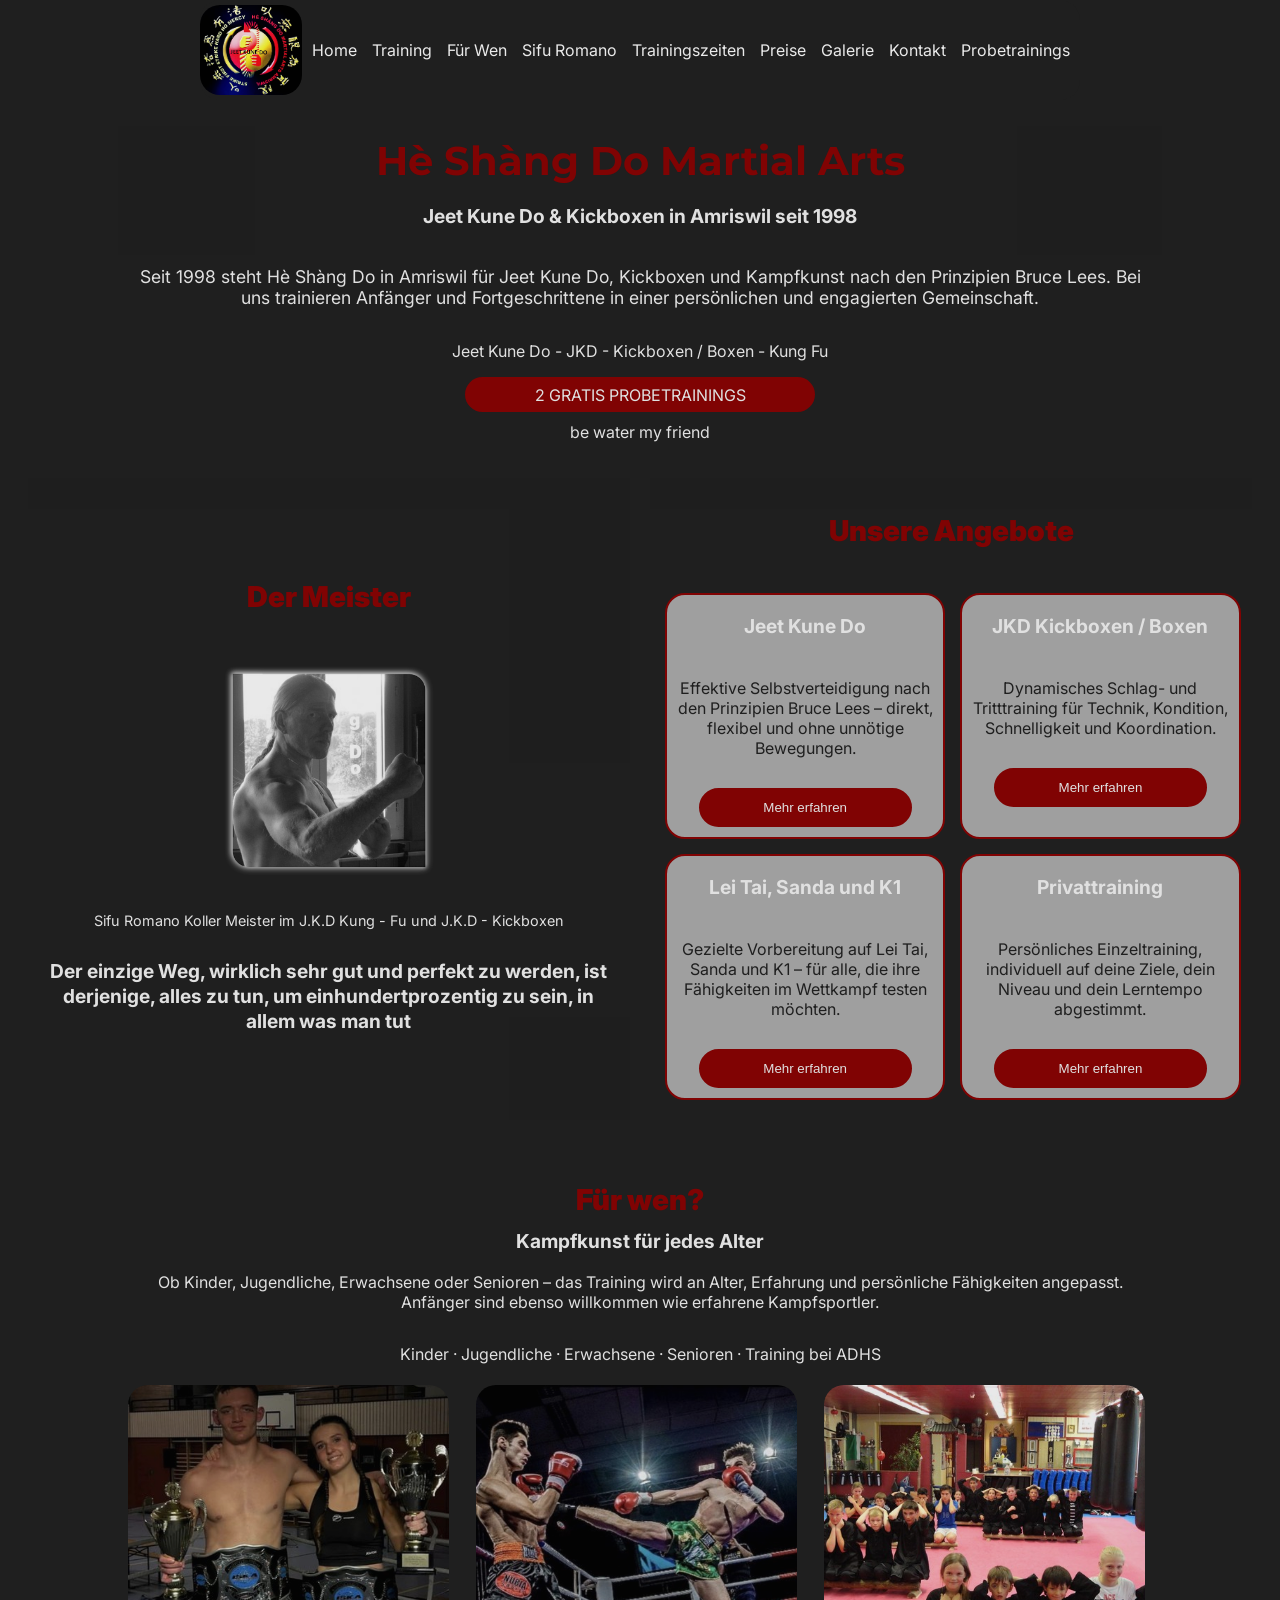
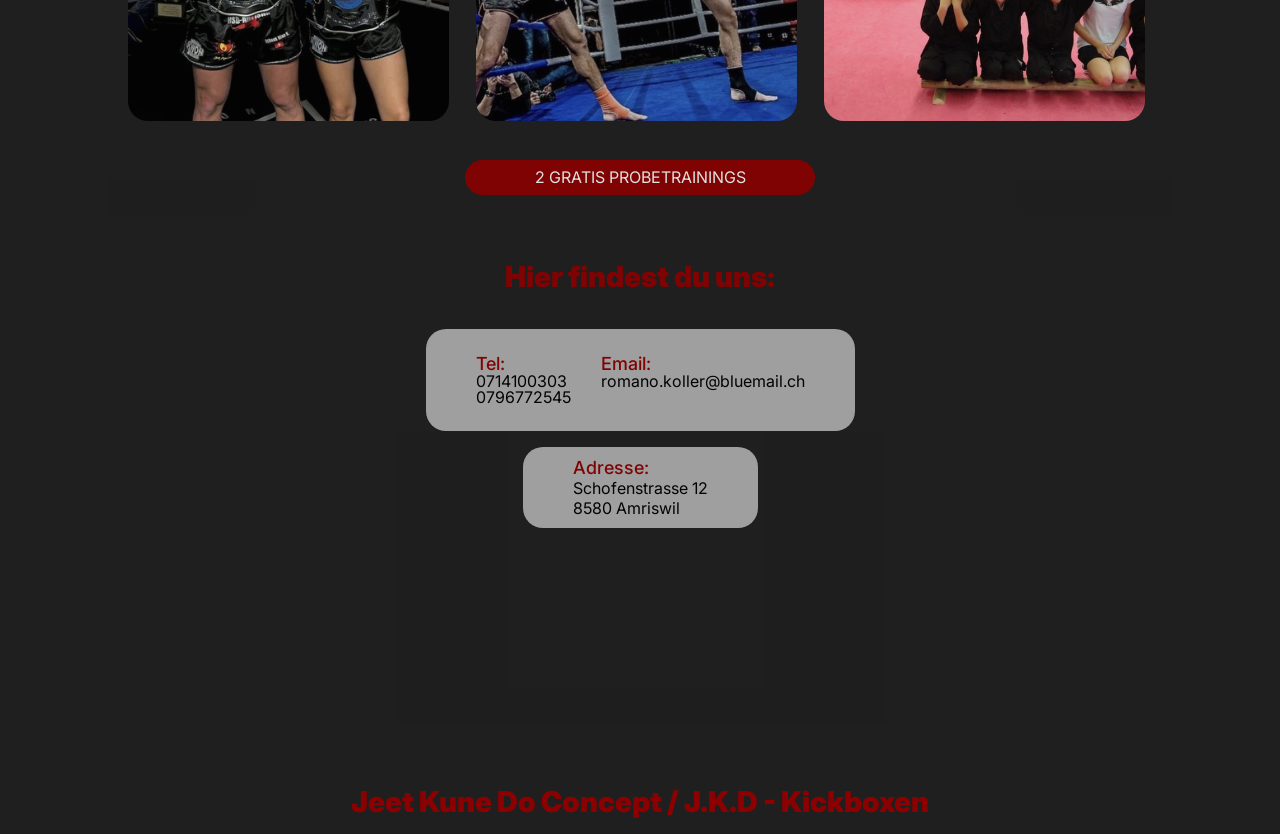
==== commit 12668a95: "more organizational changes" ====
--- a/index.html
+++ b/index.html
@@ -13,8 +13,8 @@
   >
   <link rel="stylesheet" href="styles/desktop/homePage/hero-section-desktop.css">
  
-  <link rel="stylesheet" href="styles/desktop/homePage/nav-section-desktop.css">
-  <link rel="stylesheet" href="styles/general.css">
+  <link rel="stylesheet" href="styles/generalStyles/nav-section-desktop.css">
+  <link rel="stylesheet" href="styles/generalStyles/general.css">
   <link rel="stylesheet" href="styles/desktop/homePage/sifu-angebote-section-desktop.css">
   <link rel="stylesheet" href="styles/desktop/homePage/fur-wen-section-desktop.css">
   <link rel="stylesheet" href="styles/desktop/homePage/location-section-desktop.css">
@@ -22,7 +22,7 @@
   <link rel="stylesheet" href="styles/mobile/homePage/mobileSifuAngeboteSection.css">
   <link rel="stylesheet" href="styles/mobile/homePage/mobileFurWenSection.css">
   <link rel="stylesheet" href="styles/mobile/homePage/mobileHero.css">
-  <link rel="stylesheet" href="styles/mobile/homePage/mobileNav.css">
+  <link rel="stylesheet" href="styles/generalStyles/mobileNav.css">
   <link rel="stylesheet" href="styles/mobile/homePage/mobileLocationSection.css">
   <link rel="stylesheet" href="styles/mobile/homePage/mobileFooterSection.css">
 
--- a/styles/generalStyles/nav-section-desktop.css
+++ b/styles/generalStyles/nav-section-desktop.css
@@ -0,0 +1,67 @@
+@media(min-width:1024px){
+  .header{
+    display: flex;
+    flex-direction: row;
+    align-items: center;
+    justify-content: center;
+    z-index: 1000;
+    position: relative;
+    top:0;
+    right: 0;
+    left:0;
+    height: 100px;
+    background-color: rgb(31, 31, 31);
+    padding: 0 0;
+    border-radius: 20px;
+    opacity: 0.95;
+  }
+
+  .logo-container{
+    width: auto;
+    height: 90px;
+  } 
+  
+  .logo-img{
+    object-fit: cover;
+    max-height: 100%;
+    border-radius: 20px;
+    width:100%;
+  }
+
+  .nav-container{
+    display: flex;
+    flex-direction: row;
+    width:max-content;
+    height:100%;
+    margin: 0;
+    padding: 0;
+    border-radius: 20px;
+  }
+
+  .list{
+    display: flex;
+    flex-direction: row;
+    align-items: center;
+    justify-content: center;
+    width: max-content;
+    height: 100%;
+    gap: 15px;
+    list-style: none;
+    margin: 0 10px;
+    padding: 0;
+     
+  }
+
+  .li .ancor{
+    text-decoration: none;
+    color: whitesmoke;
+    font-family: "Inter", sans-serif;
+    margin: 0;
+    padding: 0;
+    text-align: center;
+  }
+
+  .nav-mobile-btn-container{
+    display: none;
+  }
+}
--- a/styles/generalStyles/general.css
+++ b/styles/generalStyles/general.css
@@ -0,0 +1,78 @@
+
+@media(min-width:1024px){
+  body{
+    padding:0 ;
+    margin: 0;
+    display: flex;
+    flex-direction: column;
+    align-items: center;
+  }
+}
+
+@media(max-width:1023px){
+  body{
+    display: flex;
+    flex-direction: column;
+    align-items: center;
+    padding: 5px 0 0 0 ;
+    margin: 0;
+  }
+}
+
+.main{ 
+  display: flex;
+    flex-direction: column;
+    align-items: center;
+}
+
+
+
+body{
+  box-sizing: border-box;
+  background-image: url('../images/background-img-2.png');
+  background-color: rgb(31, 31, 31);
+  background-attachment:fixed, scroll;
+  background-repeat: no-repeat;
+  background-size: cover;
+}
+
+
+
+
+h1{
+  color: darkred;
+  margin:0;
+  font-family: "Montserrat", sans-serif;
+  font-size: 2.5rem;
+}
+
+h2{
+  color: darkred;
+  font-family: "Inter", sans-serif;
+  font-size: 1.8rem;
+  text-align: center;
+  font-weight: 900;
+  margin: 15px;
+}
+
+h3{
+  color: whitesmoke;
+  font-family: "Inter", sans-serif;
+  font-size: 1.2rem;
+  text-align: center;
+  line-height: 1.3;
+}
+
+h4{
+  color: whitesmoke;
+  font-family: "Inter", sans-serif;
+  font-size: 1.2rem;
+   text-align: center;
+}
+
+p{
+  color: whitesmoke;
+  font-family: "Inter", sans-serif;
+  font-size: 1rem;
+  text-align: center;
+}
--- a/styles/generalStyles/mobileNav.css
+++ b/styles/generalStyles/mobileNav.css
@@ -0,0 +1,149 @@
+
+@media(max-width:1023px){
+  .header{
+    position: relative;
+    z-index: 2;
+    height: 90px;
+    width:100%;
+
+  }
+  .cover-header{
+    display: flex;
+    flex-direction: row;
+    align-items: center;
+    justify-content: space-between;
+    position: relative;
+    height: 100%;
+    background-color: rgb(31, 31, 31);
+    padding: 0 10px;
+    border-radius: 20px;
+  }
+
+  .logo-container{
+    width: 25%;
+    height: 98%;
+    padding: 0px;
+    background-color: rgb(31, 31, 31);
+    border-radius: 20px;
+  }
+  
+  
+  .logo-img{
+    object-fit: cover;
+    height: 100%;
+    border-radius: 20px;
+    width:100%;
+  }
+
+  .mobile-nav-div{
+    display: none;
+    height: 0%;
+  
+  }
+  @keyframes closingNav {
+    from{ 
+      width: 100%; height: 100%;
+      opacity: 1;
+    }
+    to{
+      width: 100%; height: 0%;
+      opacity:0
+    }
+  }
+  
+
+  .mobile-nav-div-closing-animation{
+    position: fixed;
+    top: 0;
+    right: 0;
+    left:0;
+    bottom: 0;
+    animation-name: closingNav;
+    animation-duration: 0.5s;
+    background-color: rgb(31, 31, 31);
+    display: block;
+  }
+
+  @keyframes openNav {
+    0%{
+      width: 100%; height:0%;
+      opacity: 0;
+    }
+    100%{
+      width: 100%; height: 100%;
+      opacity: 1;
+    }
+  }
+  
+  .visible-mobile-nav-div{
+    position: fixed;
+    top: 0;
+    right: 0;
+    left:0;
+    bottom: 0;
+    background-color: rgb(31, 31, 31);
+    overflow:scroll;
+    display: block;
+    animation-name: openNav; 
+    animation-duration: 0.6s;
+
+  }
+ 
+ 
+  .nav-container{
+    position: relative;
+    padding-top: 20%;
+   }
+  
+  
+  .list{
+ 
+    display: flex;
+    flex-direction: column;
+    align-items: center;
+    justify-content: space-evenly;
+    gap: 30px;
+    list-style: none;
+    padding: 0;
+  }
+
+  .li .ancor{
+    text-decoration: none;
+    color: whitesmoke;
+    font-family: "Inter", sans-serif;
+
+    text-align: center;
+    font-size: 20px;
+    font-weight: 600;
+  }
+
+  .nav-mobile-btn-container{
+    position: relative;
+    z-index: 2;
+    width:40px;
+    height: 40px;
+    background-color: transparent;
+    margin: 0px;
+  }
+  .hamburger-btn{
+    display: flex;
+    flex-direction: column;
+    align-items: center;
+    justify-content: center;
+    width:100%;
+    height: 100%;
+    background-color: transparent;
+    border: none;
+    gap:5px
+  }
+
+  .hamburger-line{
+    display: block;
+    width:80%;
+    height: 1px;
+    background-color: whitesmoke;
+    padding: 1px;
+  
+  }
+    
+}
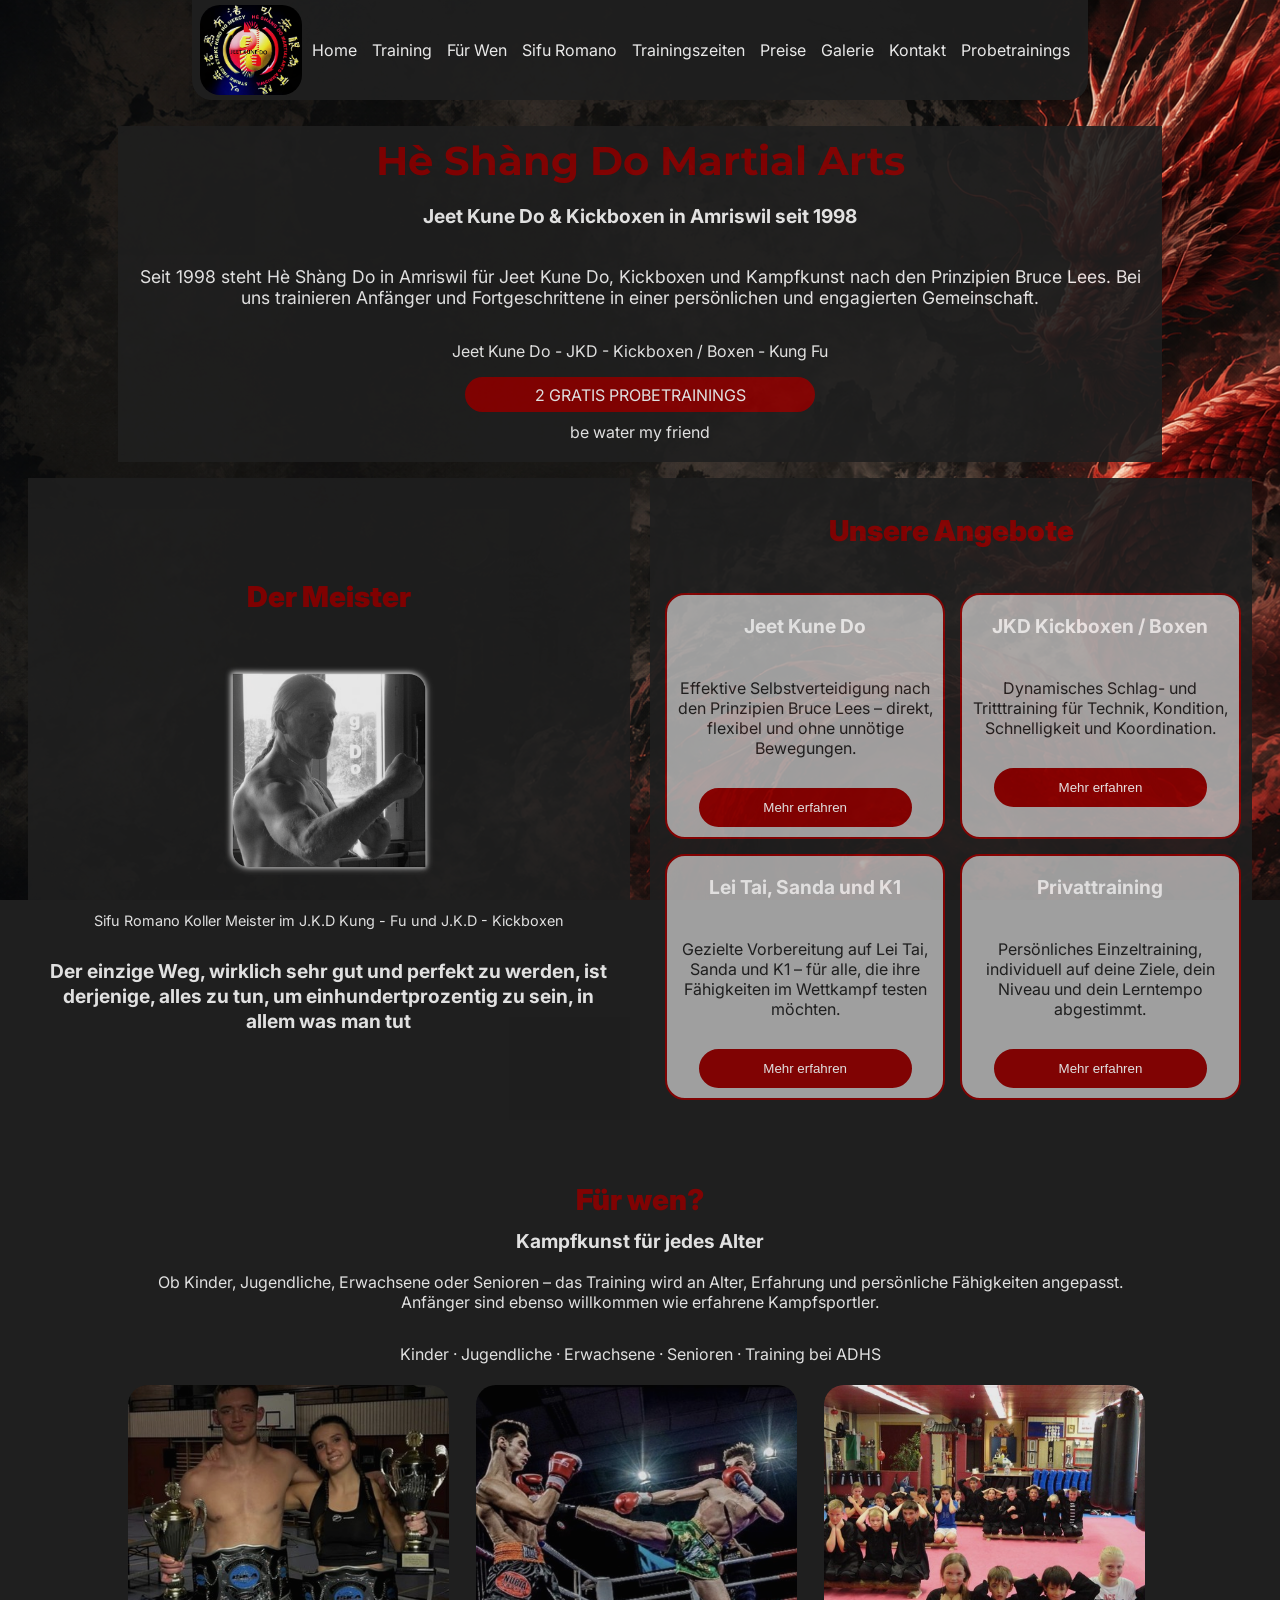
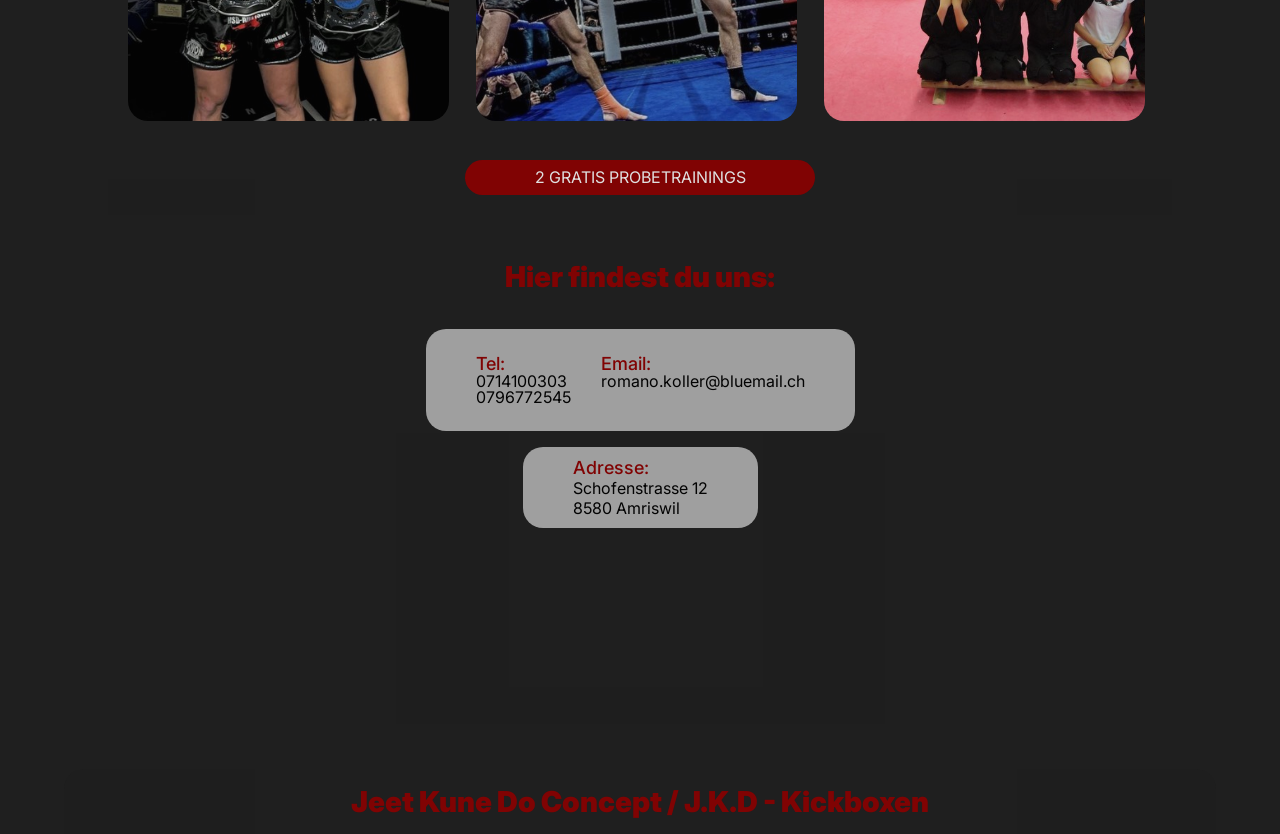
==== commit 202127cb: "started with the hero section for the training page. discover a trick so that the children do not en" ====
--- a/index.html
+++ b/index.html
@@ -18,13 +18,13 @@
   <link rel="stylesheet" href="styles/desktop/homePage/sifu-angebote-section-desktop.css">
   <link rel="stylesheet" href="styles/desktop/homePage/fur-wen-section-desktop.css">
   <link rel="stylesheet" href="styles/desktop/homePage/location-section-desktop.css">
-  <link rel="stylesheet" href="styles/desktop/homePage/footer-section-desktop.css">
+  <link rel="stylesheet" href="styles/generalStyles/footer-section-desktop.css">
   <link rel="stylesheet" href="styles/mobile/homePage/mobileSifuAngeboteSection.css">
   <link rel="stylesheet" href="styles/mobile/homePage/mobileFurWenSection.css">
   <link rel="stylesheet" href="styles/mobile/homePage/mobileHero.css">
   <link rel="stylesheet" href="styles/generalStyles/mobileNav.css">
   <link rel="stylesheet" href="styles/mobile/homePage/mobileLocationSection.css">
-  <link rel="stylesheet" href="styles/mobile/homePage/mobileFooterSection.css">
+  <link rel="stylesheet" href="styles/generalStyles/mobileFooterSection.css">
 
 </head>
 <body class="body">
@@ -48,8 +48,8 @@
     <div class="js-nav-container mobile-nav-div" aria-expanded="false">
       <nav class="nav-container">
         <ul class="list">
-          <li class="li home"><a href="home" class="ancor">Home</a></li>
-          <li class="li training"><a href="training" class="ancor">Training</a></li>
+          <li class="li home"><a href="index.html" class="ancor">Home</a></li>
+          <li class="li training"><a href="training.html" class="ancor">Training</a></li>
           <li class="li für-wen"><a href="für-wen" class="ancor">Für Wen</a></li>
           <li class="li sifu"><a href="sifu-romano" class="ancor">Sifu Romano</a></li>
           <li class="li rainingszeiten"><a href="trainingszeiten" class="ancor">Trainingszeiten</a></li>
@@ -170,12 +170,14 @@
         </div>      
     </section>
     
+    
+    </main>
+
     <footer class="footer-section">
       <div class="footer-text-container">
         <h2>Jeet Kune Do Concept / J.K.D - Kickboxen </h2>
       </div>
     </footer>
-    </main>
 
   <script src="javaScript/heShangDo.js"></script>
 </body>
--- a/styles/generalStyles/nav-section-desktop.css
+++ b/styles/generalStyles/nav-section-desktop.css
@@ -7,12 +7,14 @@
     z-index: 1000;
     position: relative;
     top:0;
-    right: 0;
-    left:0;
+    width: 70%;
     height: 100px;
     background-color: rgb(31, 31, 31);
     padding: 0 0;
-    border-radius: 20px;
+    border-top-left-radius: 0px; 
+    border-top-right-radius: 0px;
+    border-bottom-left-radius: 20px; 
+    border-bottom-right-radius: 20px;
     opacity: 0.95;
   }
 
@@ -31,7 +33,6 @@
   .nav-container{
     display: flex;
     flex-direction: row;
-    width:max-content;
     height:100%;
     margin: 0;
     padding: 0;
--- a/styles/generalStyles/general.css
+++ b/styles/generalStyles/general.css
@@ -29,7 +29,7 @@
 
 body{
   box-sizing: border-box;
-  background-image: url('../images/background-img-2.png');
+  background-image: url('../../images/background-img-2.png');
   background-color: rgb(31, 31, 31);
   background-attachment:fixed, scroll;
   background-repeat: no-repeat;
--- a/styles/generalStyles/footer-section-desktop.css
+++ b/styles/generalStyles/footer-section-desktop.css
@@ -0,0 +1,16 @@
+@media(min-width:1024px){
+  .footer-section{
+    position: relative;
+    z-index: 1000;
+    background-color: rgb(31, 31, 31);
+    margin-top: 2%;
+    display: flex;
+    flex-direction: column;
+    align-items: center;
+    justify-content: center; 
+    opacity: 0.9;
+    border-top-left-radius: 20px; 
+    border-top-right-radius: 20px;
+    width: 90%;
+  }
+}
--- a/styles/generalStyles/mobileFooterSection.css
+++ b/styles/generalStyles/mobileFooterSection.css
@@ -0,0 +1,14 @@
+@media(max-width: 1023px){
+ .footer-section{
+    position: relative;
+    z-index: 1000;
+    background-color: rgb(31, 31, 31);
+    display: flex;
+    flex-direction: column;
+    align-items: center;
+    justify-content: center;     
+    border-top-left-radius: 20px; 
+    border-top-right-radius: 20px; 
+    width: 100%;
+  }
+}
